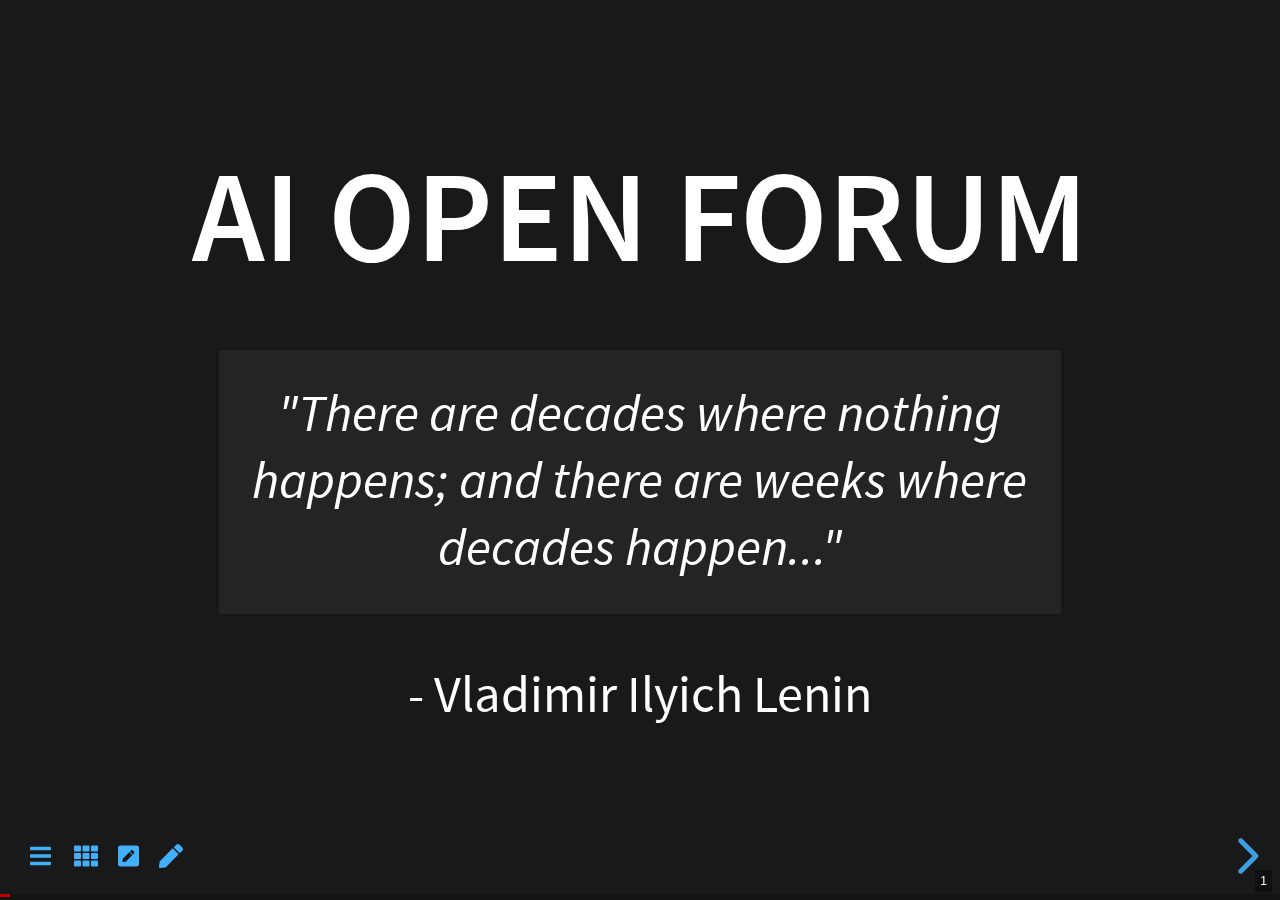
==== ai.html @ 3643ba54 "Added AI forum" ====
<!DOCTYPE html>
<html lang="en">
  <head>
    <meta charset="utf-8" />
    <meta name="viewport" content="width=device-width, initial-scale=1.0, maximum-scale=1.0, user-scalable=no" />

    <title></title>
    <link rel="stylesheet" href="dist/reveal.css" />
    <link rel="stylesheet" href="dist/theme/black.css" id="theme" />
    <link rel="stylesheet" href="plugin/highlight/zenburn.css" />
	<link rel="stylesheet" href="css/layout.css" />
	<link rel="stylesheet" href="plugin/customcontrols/style.css">
	<link rel="stylesheet" href="plugin/chalkboard/style.css">

	<link rel="stylesheet" href="plugin/reveal-pointer/pointer.css" />


    <script defer src="dist/fontawesome/all.min.js"></script>

	<script type="text/javascript">
		var forgetPop = true;
		function onPopState(event) {
			if(forgetPop){
				forgetPop = false;
			} else {
				parent.postMessage(event.target.location.href, "app://obsidian.md");
			}
        }
		window.onpopstate = onPopState;
		window.onmessage = event => {
			if(event.data == "reload"){
				window.document.location.reload();
			}
			forgetPop = true;
		}

		function fitElements(){
			const itemsToFit = document.getElementsByClassName('fitText');
			for (const item in itemsToFit) {
				if (Object.hasOwnProperty.call(itemsToFit, item)) {
					var element = itemsToFit[item];
					fitElement(element,1, 1000);
					element.classList.remove('fitText');
				}
			}
		}

		function fitElement(element, start, end){

			let size = (end + start) / 2;
			element.style.fontSize = `${size}px`;

			if(Math.abs(start - end) < 1){
				while(element.scrollHeight > element.offsetHeight){
					size--;
					element.style.fontSize = `${size}px`;
				}
				return;
			}

			if(element.scrollHeight > element.offsetHeight){
				fitElement(element, start, size);
			} else {
				fitElement(element, size, end);
			}		
		}


		document.onreadystatechange = () => {
			fitElements();
			if (document.readyState === 'complete') {
				if (window.location.href.indexOf("?export") != -1){
					parent.postMessage(event.target.location.href, "app://obsidian.md");
				}
				if (window.location.href.indexOf("print-pdf") != -1){
					let stateCheck = setInterval(() => {
						clearInterval(stateCheck);
						window.print();
					}, 250);
				}
			}
	};


        </script>
  </head>
  <body>
    <div class="reveal">
      <div class="slides"><section  data-markdown><script type="text/template"><!-- .slide: class="drop" -->
<div class="" style="position: absolute; left: 0px; top: 0px; height: 700px; width: 960px; min-height: 700px; display: flex; flex-direction: column; align-items: center; justify-content: center" absolute="true">

# AI OPEN FORUM

> "There are decades where nothing happens; and there are weeks where decades happen..."

\- Vladimir Ilyich Lenin
</div></script></section><section  data-markdown><script type="text/template"><!-- .slide: class="drop" -->
<div class="" style="position: absolute; left: 0px; top: 0px; height: 700px; width: 960px; min-height: 700px; display: flex; flex-direction: column; align-items: center; justify-content: center" absolute="true">

<video data-autoplay controls><source src="uncanny.mp4" type="video/mp4"></video>
</div></script></section><section  data-markdown><script type="text/template"><!-- .slide: class="drop" -->
<div class="" style="position: absolute; left: 0px; top: 0px; height: 700px; width: 960px; min-height: 700px; display: flex; flex-direction: column; align-items: center; justify-content: center" absolute="true">

# Why?

Things are getting weird
</div></script></section><section  data-markdown><script type="text/template"><!-- .slide: class="drop" -->
<div class="" style="position: absolute; left: 0px; top: 0px; height: 700px; width: 960px; min-height: 700px; display: flex; flex-direction: column; align-items: center; justify-content: center" absolute="true">

# Importance

GAI != AGI
<img src="AI FORUM/Pasted image 20230328165221.png" alt="" style="object-fit: scale-down">
</div></script></section><section  data-markdown><script type="text/template"><!-- .slide: class="drop" -->
<div class="" style="position: absolute; left: 0px; top: 0px; height: 700px; width: 960px; min-height: 700px; display: flex; flex-direction: column; align-items: center; justify-content: center" absolute="true">

# Generative AI

* GPT [Generative pretrained transformer]
* BARD
*  LLAMA (META)
* ALPACA (STANFORD)
* [LLAMA / ALPACA](https://github.com/cocktailpeanut/dalai)
* [cocktailpeanut/dalai: The simplest way to run LLaMA on your local machine (github.com)](https://github.com/cocktailpeanut/dalai)
* PALM
</div></script></section><section  data-markdown><script type="text/template"><!-- .slide: class="drop" -->
<div class="" style="position: absolute; left: 0px; top: 0px; height: 700px; width: 960px; min-height: 700px; display: flex; flex-direction: column; align-items: center; justify-content: center" absolute="true">

#  Offline Generative AI
<img src="AI FORUM/Pasted image 20230328165816.png" alt="" style="object-fit: scale-down">
</div></script></section><section  data-markdown><script type="text/template"><!-- .slide: class="drop" -->
<div class="" style="position: absolute; left: 0px; top: 0px; height: 700px; width: 960px; min-height: 700px; display: flex; flex-direction: column; align-items: center; justify-content: center" absolute="true">

# Creating businessess With GPT

[jtmuller5/The-HustleGPT-Challenge: Building Startups with an AI Co-Founder (github.com)](https://github.com/jtmuller5/The-HustleGPT-Challenge)
</div></script></section><section  data-markdown><script type="text/template"><!-- .slide: class="drop" -->
<div class="" style="position: absolute; left: 0px; top: 0px; height: 700px; width: 960px; min-height: 700px; display: flex; flex-direction: column; align-items: center; justify-content: center" absolute="true">

# GPT 3.5

More than 100m users first 2 months
</div></script></section><section  data-markdown><script type="text/template"><!-- .slide: class="drop" -->
<div class="" style="position: absolute; left: 0px; top: 0px; height: 700px; width: 960px; min-height: 700px; display: flex; flex-direction: column; align-items: center; justify-content: center" absolute="true">

# GPT-4...

<img src="AI FORUM/Pasted image 20230328171341.png" alt="" style="object-fit: scale-down">
</div></script></section><section  data-markdown><script type="text/template"><!-- .slide: class="drop" -->
<div class="" style="position: absolute; left: 0px; top: 0px; height: 700px; width: 960px; min-height: 700px; display: flex; flex-direction: column; align-items: center; justify-content: center" absolute="true">

# GPT-4...

<img src="AI FORUM/Pasted image 20230328171452.png" alt="" style="object-fit: scale-down">
</div></script></section><section  data-markdown><script type="text/template"><!-- .slide: class="drop" -->
<div class="" style="position: absolute; left: 0px; top: 0px; height: 700px; width: 960px; min-height: 700px; display: flex; flex-direction: column; align-items: center; justify-content: center" absolute="true">

[gpt-4.pdf (openai.com)](https://cdn.openai.com/papers/gpt-4.pdf)
<img src="AI FORUM/Pasted image 20230328171216.png" alt="" style="object-fit: scale-down">
</div></script></section><section  data-markdown><script type="text/template"><!-- .slide: class="drop" -->
<div class="" style="position: absolute; left: 0px; top: 0px; height: 700px; width: 960px; min-height: 700px; display: flex; flex-direction: column; align-items: center; justify-content: center" absolute="true">

# Chat GPT

## Programming Languages
* Machine level  [1 0 1 0 ] 
*  Low level (ASM, C, C++)
*  High Level  (C#, JAVA, Python)
*  Hyman Level (Prompt engineering)
</div></script></section><section  data-markdown><script type="text/template"><!-- .slide: class="drop" -->
<div class="" style="position: absolute; left: 0px; top: 0px; height: 700px; width: 960px; min-height: 700px; display: flex; flex-direction: column; align-items: center; justify-content: center" absolute="true">

# Please... Thank you

## AI Biasses and political correctness

Biased data (We were not ready)

[Negativity bias - Wikipedia](https://en.wikipedia.org/wiki/Negativity_bias)
</div></script></section><section  data-markdown><script type="text/template"><!-- .slide: class="drop" -->
<div class="" style="position: absolute; left: 0px; top: 0px; height: 700px; width: 960px; min-height: 700px; display: flex; flex-direction: column; align-items: center; justify-content: center" absolute="true">

# Hacking GPT...

[DAN](https://github.com/0xk1h0/ChatGPT_DAN)
[Jailbreak Chat](https://www.jailbreakchat.com/)

* NLP Approaches / Hypnosis approaches
</div></script></section><section  data-markdown><script type="text/template"><!-- .slide: class="drop" -->
<div class="" style="position: absolute; left: 0px; top: 0px; height: 700px; width: 960px; min-height: 700px; display: flex; flex-direction: column; align-items: center; justify-content: center" absolute="true">

# Your life as a service  (LaaS)
* [Charisma as a service](https://twitter.com/bryanhpchiang/status/1639830383616487426?s=20)
* [Voice as a Service](https://www.unite.ai/10-best-ai-voice-generators/)
</div></script></section><section  data-markdown><script type="text/template"><!-- .slide: class="drop" -->
<div class="" style="position: absolute; left: 0px; top: 0px; height: 700px; width: 960px; min-height: 700px; display: flex; flex-direction: column; align-items: center; justify-content: center" absolute="true">

# Text To ...
* Image
* Voice
* Movie / Video
* Health
* App
</div></script></section><section  data-markdown><script type="text/template"><!-- .slide: class="drop" -->
<div class="" style="position: absolute; left: 0px; top: 0px; height: 700px; width: 960px; min-height: 700px; display: flex; flex-direction: column; align-items: center; justify-content: center" absolute="true">

# GPT and writing 

<img src="AI FORUM/Pasted image 20230328172629.png" alt="" style="object-fit: scale-down">

[impromptu-rh.pdf (impromptubook.com)](https://www.impromptubook.com/wp-content/uploads/2023/03/impromptu-rh.pdf)
</div></script></section><section  data-markdown><script type="text/template"><!-- .slide: class="drop" -->
<div class="" style="position: absolute; left: 0px; top: 0px; height: 700px; width: 960px; min-height: 700px; display: flex; flex-direction: column; align-items: center; justify-content: center" absolute="true">

## Problems
* Short term  -> Mid term -> Long term unemployment ->  Multiplied inequality
* [Contrarianism / Luddism  / Pessimism / Negativity Bias](https://lifearchitect.ai/contrarianism/)
* Synthetic data (Over 60% to be generated by AI in 2024 or before....)
<img src="AI FORUM/Pasted image 20230328180305.png" alt="" style="object-fit: scale-down">
</div></script></section><section  data-markdown><script type="text/template"><!-- .slide: class="drop" -->
<div class="" style="position: absolute; left: 0px; top: 0px; height: 700px; width: 960px; min-height: 700px; display: flex; flex-direction: column; align-items: center; justify-content: center" absolute="true">

# Sparks of AGI

[Paper]([2303.12712.pdf (arxiv.org)](https://arxiv.org/pdf/2303.12712.pdf))
<img src="AI FORUM/Pasted image 20230328174107.png" alt="" style="object-fit: scale-down">
</div></script></section><section  data-markdown><script type="text/template"><!-- .slide: class="drop" -->
<div class="" style="position: absolute; left: 0px; top: 0px; height: 700px; width: 960px; min-height: 700px; display: flex; flex-direction: column; align-items: center; justify-content: center" absolute="true">

# Sparks of AGI

<img src="AI FORUM/Pasted image 20230328174236.png" alt="" style="object-fit: scale-down">
</div></script></section><section  data-markdown><script type="text/template"><!-- .slide: class="drop" -->
<div class="" style="position: absolute; left: 0px; top: 0px; height: 700px; width: 960px; min-height: 700px; display: flex; flex-direction: column; align-items: center; justify-content: center" absolute="true">

<img src="AI FORUM/Pasted image 20230329103809.png" alt="" style="object-fit: scale-down">
</div></script></section><section  data-markdown><script type="text/template"><!-- .slide: class="drop" -->
<div class="" style="position: absolute; left: 0px; top: 0px; height: 700px; width: 960px; min-height: 700px; display: flex; flex-direction: column; align-items: center; justify-content: center" absolute="true">

<img src="AI FORUM/Pasted image 20230329103729.png" alt="" style="object-fit: scale-down">
</div></script></section><section  data-markdown><script type="text/template"><!-- .slide: class="drop" -->
<div class="" style="position: absolute; left: 0px; top: 0px; height: 700px; width: 960px; min-height: 700px; display: flex; flex-direction: column; align-items: center; justify-content: center" absolute="true">

<img src="AI FORUM/Pasted image 20230329103752.png" alt="" style="object-fit: scale-down">
</div></script></section><section  data-markdown><script type="text/template"><!-- .slide: class="drop" -->
<div class="" style="position: absolute; left: 0px; top: 0px; height: 700px; width: 960px; min-height: 700px; display: flex; flex-direction: column; align-items: center; justify-content: center" absolute="true">

# Insights

<iframe width="560" height="315" src="https://www.youtube.com/embed/DABQAMfoOJ8" title="YouTube video player" frameborder="0" allow="accelerometer; autoplay; clipboard-write; encrypted-media; gyroscope; picture-in-picture; web-share" allowfullscreen></iframe>
</div></script></section><section  data-markdown><script type="text/template"><!-- .slide: class="drop" -->
<div class="" style="position: absolute; left: 0px; top: 0px; height: 700px; width: 960px; min-height: 700px; display: flex; flex-direction: column; align-items: center; justify-content: center" absolute="true">

# Insights

<iframe width="560" height="315" src="https://www.youtube.com/embed/aQ_8n4Dl9vc" title="YouTube video player" frameborder="0" allow="accelerometer; autoplay; clipboard-write; encrypted-media; gyroscope; picture-in-picture; web-share" allowfullscreen></iframe>
</div></script></section><section  data-markdown><script type="text/template"><!-- .slide: class="drop" -->
<div class="" style="position: absolute; left: 0px; top: 0px; height: 700px; width: 960px; min-height: 700px; display: flex; flex-direction: column; align-items: center; justify-content: center" absolute="true">

# Let's talk :)
<img src="AI FORUM/Pasted image 20230328180037.png" alt="" style="object-fit: scale-down">
</div></script></section><section  data-markdown><script type="text/template"><!-- .slide: class="drop" -->
<div class="" style="position: absolute; left: 0px; top: 0px; height: 700px; width: 960px; min-height: 700px; display: flex; flex-direction: column; align-items: center; justify-content: center" absolute="true">

# Apendix

[Large Language Models: Complete Guide in 2023 (aimultiple.com)](https://research.aimultiple.com/large-language-models/)
[cocktailpeanut/dalai: The simplest way to run LLaMA on your local machine (github.com)](https://github.com/cocktailpeanut/dalai)


[The ChatGPT Prompt Book - LifeArchitect.ai - Rev 4 - Google Slides](https://docs.google.com/presentation/d/17b_ocq-GL5lhV_bYSShzUgxL02mtWDoiw9xEroJ5m3Q/edit#slide=id.g1b87a629f77_0_11)


[Journey to GPT-4 – Dr Alan D. Thompson – Life Architect](https://lifearchitect.ai/gpt-4/)
</div></script></section></div>
    </div>

    <script src="dist/reveal.js"></script>

    <script src="plugin/markdown/markdown.js"></script>
    <script src="plugin/highlight/highlight.js"></script>
    <script src="plugin/zoom/zoom.js"></script>
    <script src="plugin/notes/notes.js"></script>
    <script src="plugin/math/math.js"></script>
	<script src="plugin/mermaid/mermaid.js"></script>
	<script src="plugin/chart/chart.min.js"></script>
	<script src="plugin/chart/plugin.js"></script>
	<script src="plugin/menu/menu.js"></script>
	<script src="plugin/customcontrols/plugin.js"></script>
	<script src="plugin/chalkboard/plugin.js"></script>
	<script src="plugin/reveal-pointer/pointer.js"></script>
	<script src="plugin/elapsed-time-bar/elapsed-time-bar.js"></script>

    <script>
      function extend() {
        var target = {};
        for (var i = 0; i < arguments.length; i++) {
          var source = arguments[i];
          for (var key in source) {
            if (source.hasOwnProperty(key)) {
              target[key] = source[key];
            }
          }
        }
        return target;
      }

	  function isLight(color) {
		let hex = color.replace('#', '');

		// convert #fff => #ffffff
		if(hex.length == 3){
			hex = `${hex[0]}${hex[0]}${hex[1]}${hex[1]}${hex[2]}${hex[2]}`;
		}

		const c_r = parseInt(hex.substr(0, 2), 16);
		const c_g = parseInt(hex.substr(2, 2), 16);
		const c_b = parseInt(hex.substr(4, 2), 16);
		const brightness = ((c_r * 299) + (c_g * 587) + (c_b * 114)) / 1000;
		return brightness > 155;
	}

	var bgColor = getComputedStyle(document.documentElement).getPropertyValue('--r-background-color').trim();
	var isLight = isLight(bgColor);

	if(isLight){
		document.body.classList.add('has-light-background');
	} else {
		document.body.classList.add('has-dark-background');
	}

      // default options to init reveal.js
      var defaultOptions = {
        controls: true,
        progress: true,
        history: true,
        center: true,
        transition: 'default', // none/fade/slide/convex/concave/zoom
        plugins: [
          RevealMarkdown,
          RevealHighlight,
          RevealZoom,
          RevealNotes,
          RevealMath.MathJax3,
		  RevealMermaid,
		  RevealChart,
		  RevealCustomControls,
		  RevealMenu,
	      RevealPointer,
		  RevealChalkboard, 
		  ElapsedTimeBar
        ],


    	allottedTime: 120 * 1000,

		mathjax3: {
			mathjax: 'plugin/math/mathjax/tex-mml-chtml.js',
		},
		markdown: {
		  gfm: true,
		  mangle: true,
		  pedantic: false,
		  smartLists: false,
		  smartypants: false,
		},

		mermaid: {
			theme: isLight ? 'default' : 'dark',
		},

		customcontrols: {
			controls: [
				{id: 'toggle-overview',
				title: 'Toggle overview (O)',
				icon: '<i class="fa fa-th"></i>',
				action: 'Reveal.toggleOverview();'
				},
				{ icon: '<i class="fa fa-pen-square"></i>',
				title: 'Toggle chalkboard (B)',
				action: 'RevealChalkboard.toggleChalkboard();'
				},
				{ icon: '<i class="fa fa-pen"></i>',
				title: 'Toggle notes canvas (C)',
				action: 'RevealChalkboard.toggleNotesCanvas();'
				},
			]
		},
		menu: {
			loadIcons: false
		}
      };

      // options from URL query string
      var queryOptions = Reveal().getQueryHash() || {};

      var options = extend(defaultOptions, {"width":960,"height":700,"margin":0.04,"controls":true,"progress":true,"slideNumber":true,"transition":"slide","transitionSpeed":"default"}, queryOptions);
    </script>

    <script>
      Reveal.initialize(options);
    </script>
  </body>

  <!-- created with Advanced Slides -->
</html>
---- dist/reveal.css ----
/*!
* reveal.js 4.3.1
* https://revealjs.com
* MIT licensed
*
* Copyright (C) 2011-2022 Hakim El Hattab, https://hakim.se
*/
.reveal .r-stretch,.reveal .stretch{max-width:none;max-height:none}.reveal pre.r-stretch code,.reveal pre.stretch code{height:100%;max-height:100%;box-sizing:border-box}.reveal .r-fit-text{display:inline-block;white-space:nowrap}.reveal .r-stack{display:grid}.reveal .r-stack>*{grid-area:1/1;margin:auto}.reveal .r-hstack,.reveal .r-vstack{display:flex}.reveal .r-hstack img,.reveal .r-hstack video,.reveal .r-vstack img,.reveal .r-vstack video{min-width:0;min-height:0;-o-object-fit:contain;object-fit:contain}.reveal .r-vstack{flex-direction:column;align-items:center;justify-content:center}.reveal .r-hstack{flex-direction:row;align-items:center;justify-content:center}.reveal .items-stretch{align-items:stretch}.reveal .items-start{align-items:flex-start}.reveal .items-center{align-items:center}.reveal .items-end{align-items:flex-end}.reveal .justify-between{justify-content:space-between}.reveal .justify-around{justify-content:space-around}.reveal .justify-start{justify-content:flex-start}.reveal .justify-center{justify-content:center}.reveal .justify-end{justify-content:flex-end}html.reveal-full-page{width:100%;height:100%;height:100vh;height:calc(var(--vh,1vh) * 100);overflow:hidden}.reveal-viewport{height:100%;overflow:hidden;position:relative;line-height:1;margin:0;background-color:#fff;color:#000}.reveal-viewport:-webkit-full-screen{top:0!important;left:0!important;width:100%!important;height:100%!important;transform:none!important}.reveal-viewport:-ms-fullscreen{top:0!important;left:0!important;width:100%!important;height:100%!important;transform:none!important}.reveal-viewport:fullscreen{top:0!important;left:0!important;width:100%!important;height:100%!important;transform:none!important}.reveal .slides section .fragment{opacity:0;visibility:hidden;transition:all .2s ease;will-change:opacity}.reveal .slides section .fragment.visible{opacity:1;visibility:inherit}.reveal .slides section .fragment.disabled{transition:none}.reveal .slides section .fragment.grow{opacity:1;visibility:inherit}.reveal .slides section .fragment.grow.visible{transform:scale(1.3)}.reveal .slides section .fragment.shrink{opacity:1;visibility:inherit}.reveal .slides section .fragment.shrink.visible{transform:scale(.7)}.reveal .slides section .fragment.zoom-in{transform:scale(.1)}.reveal .slides section .fragment.zoom-in.visible{transform:none}.reveal .slides section .fragment.fade-out{opacity:1;visibility:inherit}.reveal .slides section .fragment.fade-out.visible{opacity:0;visibility:hidden}.reveal .slides section .fragment.semi-fade-out{opacity:1;visibility:inherit}.reveal .slides section .fragment.semi-fade-out.visible{opacity:.5;visibility:inherit}.reveal .slides section .fragment.strike{opacity:1;visibility:inherit}.reveal .slides section .fragment.strike.visible{text-decoration:line-through}.reveal .slides section .fragment.fade-up{transform:translate(0,40px)}.reveal .slides section .fragment.fade-up.visible{transform:translate(0,0)}.reveal .slides section .fragment.fade-down{transform:translate(0,-40px)}.reveal .slides section .fragment.fade-down.visible{transform:translate(0,0)}.reveal .slides section .fragment.fade-right{transform:translate(-40px,0)}.reveal .slides section .fragment.fade-right.visible{transform:translate(0,0)}.reveal .slides section .fragment.fade-left{transform:translate(40px,0)}.reveal .slides section .fragment.fade-left.visible{transform:translate(0,0)}.reveal .slides section .fragment.current-visible,.reveal .slides section .fragment.fade-in-then-out{opacity:0;visibility:hidden}.reveal .slides section .fragment.current-visible.current-fragment,.reveal .slides section .fragment.fade-in-then-out.current-fragment{opacity:1;visibility:inherit}.reveal .slides section .fragment.fade-in-then-semi-out{opacity:0;visibility:hidden}.reveal .slides section .fragment.fade-in-then-semi-out.visible{opacity:.5;visibility:inherit}.reveal .slides section .fragment.fade-in-then-semi-out.current-fragment{opacity:1;visibility:inherit}.reveal .slides section .fragment.highlight-blue,.reveal .slides section .fragment.highlight-current-blue,.reveal .slides section .fragment.highlight-current-green,.reveal .slides section .fragment.highlight-current-red,.reveal .slides section .fragment.highlight-green,.reveal .slides section .fragment.highlight-red{opacity:1;visibility:inherit}.reveal .slides section .fragment.highlight-red.visible{color:#ff2c2d}.reveal .slides section .fragment.highlight-green.visible{color:#17ff2e}.reveal .slides section .fragment.highlight-blue.visible{color:#1b91ff}.reveal .slides section .fragment.highlight-current-red.current-fragment{color:#ff2c2d}.reveal .slides section .fragment.highlight-current-green.current-fragment{color:#17ff2e}.reveal .slides section .fragment.highlight-current-blue.current-fragment{color:#1b91ff}.reveal:after{content:"";font-style:italic}.reveal iframe{z-index:1}.reveal a{position:relative}@keyframes bounce-right{0%,10%,25%,40%,50%{transform:translateX(0)}20%{transform:translateX(10px)}30%{transform:translateX(-5px)}}@keyframes bounce-left{0%,10%,25%,40%,50%{transform:translateX(0)}20%{transform:translateX(-10px)}30%{transform:translateX(5px)}}@keyframes bounce-down{0%,10%,25%,40%,50%{transform:translateY(0)}20%{transform:translateY(10px)}30%{transform:translateY(-5px)}}.reveal .controls{display:none;position:absolute;top:auto;bottom:12px;right:12px;left:auto;z-index:11;color:#000;pointer-events:none;font-size:10px}.reveal .controls button{position:absolute;padding:0;background-color:transparent;border:0;outline:0;cursor:pointer;color:currentColor;transform:scale(.9999);transition:color .2s ease,opacity .2s ease,transform .2s ease;z-index:2;pointer-events:auto;font-size:inherit;visibility:hidden;opacity:0;-webkit-appearance:none;-webkit-tap-highlight-color:transparent}.reveal .controls .controls-arrow:after,.reveal .controls .controls-arrow:before{content:"";position:absolute;top:0;left:0;width:2.6em;height:.5em;border-radius:.25em;background-color:currentColor;transition:all .15s ease,background-color .8s ease;transform-origin:.2em 50%;will-change:transform}.reveal .controls .controls-arrow{position:relative;width:3.6em;height:3.6em}.reveal .controls .controls-arrow:before{transform:translateX(.5em) translateY(1.55em) rotate(45deg)}.reveal .controls .controls-arrow:after{transform:translateX(.5em) translateY(1.55em) rotate(-45deg)}.reveal .controls .controls-arrow:hover:before{transform:translateX(.5em) translateY(1.55em) rotate(40deg)}.reveal .controls .controls-arrow:hover:after{transform:translateX(.5em) translateY(1.55em) rotate(-40deg)}.reveal .controls .controls-arrow:active:before{transform:translateX(.5em) translateY(1.55em) rotate(36deg)}.reveal .controls .controls-arrow:active:after{transform:translateX(.5em) translateY(1.55em) rotate(-36deg)}.reveal .controls .navigate-left{right:6.4em;bottom:3.2em;transform:translateX(-10px)}.reveal .controls .navigate-left.highlight{animation:bounce-left 2s 50 both ease-out}.reveal .controls .navigate-right{right:0;bottom:3.2em;transform:translateX(10px)}.reveal .controls .navigate-right .controls-arrow{transform:rotate(180deg)}.reveal .controls .navigate-right.highlight{animation:bounce-right 2s 50 both ease-out}.reveal .controls .navigate-up{right:3.2em;bottom:6.4em;transform:translateY(-10px)}.reveal .controls .navigate-up .controls-arrow{transform:rotate(90deg)}.reveal .controls .navigate-down{right:3.2em;bottom:-1.4em;padding-bottom:1.4em;transform:translateY(10px)}.reveal .controls .navigate-down .controls-arrow{transform:rotate(-90deg)}.reveal .controls .navigate-down.highlight{animation:bounce-down 2s 50 both ease-out}.reveal .controls[data-controls-back-arrows=faded] .navigate-up.enabled{opacity:.3}.reveal .controls[data-controls-back-arrows=faded] .navigate-up.enabled:hover{opacity:1}.reveal .controls[data-controls-back-arrows=hidden] .navigate-up.enabled{opacity:0;visibility:hidden}.reveal .controls .enabled{visibility:visible;opacity:.9;cursor:pointer;transform:none}.reveal .controls .enabled.fragmented{opacity:.5}.reveal .controls .enabled.fragmented:hover,.reveal .controls .enabled:hover{opacity:1}.reveal:not(.rtl) .controls[data-controls-back-arrows=faded] .navigate-left.enabled{opacity:.3}.reveal:not(.rtl) .controls[data-controls-back-arrows=faded] .navigate-left.enabled:hover{opacity:1}.reveal:not(.rtl) .controls[data-controls-back-arrows=hidden] .navigate-left.enabled{opacity:0;visibility:hidden}.reveal.rtl .controls[data-controls-back-arrows=faded] .navigate-right.enabled{opacity:.3}.reveal.rtl .controls[data-controls-back-arrows=faded] .navigate-right.enabled:hover{opacity:1}.reveal.rtl .controls[data-controls-back-arrows=hidden] .navigate-right.enabled{opacity:0;visibility:hidden}.reveal[data-navigation-mode=linear].has-horizontal-slides .navigate-down,.reveal[data-navigation-mode=linear].has-horizontal-slides .navigate-up{display:none}.reveal:not(.has-vertical-slides) .controls .navigate-left,.reveal[data-navigation-mode=linear].has-horizontal-slides .navigate-left{bottom:1.4em;right:5.5em}.reveal:not(.has-vertical-slides) .controls .navigate-right,.reveal[data-navigation-mode=linear].has-horizontal-slides .navigate-right{bottom:1.4em;right:.5em}.reveal:not(.has-horizontal-slides) .controls .navigate-up{right:1.4em;bottom:5em}.reveal:not(.has-horizontal-slides) .controls .navigate-down{right:1.4em;bottom:.5em}.reveal.has-dark-background .controls{color:#fff}.reveal.has-light-background .controls{color:#000}.reveal.no-hover .controls .controls-arrow:active:before,.reveal.no-hover .controls .controls-arrow:hover:before{transform:translateX(.5em) translateY(1.55em) rotate(45deg)}.reveal.no-hover .controls .controls-arrow:active:after,.reveal.no-hover .controls .controls-arrow:hover:after{transform:translateX(.5em) translateY(1.55em) rotate(-45deg)}@media screen and (min-width:500px){.reveal .controls[data-controls-layout=edges]{top:0;right:0;bottom:0;left:0}.reveal .controls[data-controls-layout=edges] .navigate-down,.reveal .controls[data-controls-layout=edges] .navigate-left,.reveal .controls[data-controls-layout=edges] .navigate-right,.reveal .controls[data-controls-layout=edges] .navigate-up{bottom:auto;right:auto}.reveal .controls[data-controls-layout=edges] .navigate-left{top:50%;left:.8em;margin-top:-1.8em}.reveal .controls[data-controls-layout=edges] .navigate-right{top:50%;right:.8em;margin-top:-1.8em}.reveal .controls[data-controls-layout=edges] .navigate-up{top:.8em;left:50%;margin-left:-1.8em}.reveal .controls[data-controls-layout=edges] .navigate-down{bottom:-.3em;left:50%;margin-left:-1.8em}}.reveal .progress{position:absolute;display:none;height:3px;width:100%;bottom:0;left:0;z-index:10;background-color:rgba(0,0,0,.2);color:#fff}.reveal .progress:after{content:"";display:block;position:absolute;height:10px;width:100%;top:-10px}.reveal .progress span{display:block;height:100%;width:100%;background-color:currentColor;transition:transform .8s cubic-bezier(.26,.86,.44,.985);transform-origin:0 0;transform:scaleX(0)}.reveal .slide-number{position:absolute;display:block;right:8px;bottom:8px;z-index:31;font-family:Helvetica,sans-serif;font-size:12px;line-height:1;color:#fff;background-color:rgba(0,0,0,.4);padding:5px}.reveal .slide-number a{color:currentColor}.reveal .slide-number-delimiter{margin:0 3px}.reveal{position:relative;width:100%;height:100%;overflow:hidden;touch-action:pinch-zoom}.reveal.embedded{touch-action:pan-y}.reveal .slides{position:absolute;width:100%;height:100%;top:0;right:0;bottom:0;left:0;margin:auto;pointer-events:none;overflow:visible;z-index:1;text-align:center;perspective:600px;perspective-origin:50% 40%}.reveal .slides>section{perspective:600px}.reveal .slides>section,.reveal .slides>section>section{display:none;position:absolute;width:100%;pointer-events:auto;z-index:10;transform-style:flat;transition:transform-origin .8s cubic-bezier(.26,.86,.44,.985),transform .8s cubic-bezier(.26,.86,.44,.985),visibility .8s cubic-bezier(.26,.86,.44,.985),opacity .8s cubic-bezier(.26,.86,.44,.985)}.reveal[data-transition-speed=fast] .slides section{transition-duration:.4s}.reveal[data-transition-speed=slow] .slides section{transition-duration:1.2s}.reveal .slides section[data-transition-speed=fast]{transition-duration:.4s}.reveal .slides section[data-transition-speed=slow]{transition-duration:1.2s}.reveal .slides>section.stack{padding-top:0;padding-bottom:0;pointer-events:none;height:100%}.reveal .slides>section.present,.reveal .slides>section>section.present{display:block;z-index:11;opacity:1}.reveal .slides>section:empty,.reveal .slides>section>section:empty,.reveal .slides>section>section[data-background-interactive],.reveal .slides>section[data-background-interactive]{pointer-events:none}.reveal.center,.reveal.center .slides,.reveal.center .slides section{min-height:0!important}.reveal .slides>section:not(.present),.reveal .slides>section>section:not(.present){pointer-events:none}.reveal.overview .slides>section,.reveal.overview .slides>section>section{pointer-events:auto}.reveal .slides>section.future,.reveal .slides>section.past,.reveal .slides>section>section.future,.reveal .slides>section>section.past{opacity:0}.reveal .slides>section[data-transition=slide].past,.reveal .slides>section[data-transition~=slide-out].past,.reveal.slide .slides>section:not([data-transition]).past{transform:translate(-150%,0)}.reveal .slides>section[data-transition=slide].future,.reveal .slides>section[data-transition~=slide-in].future,.reveal.slide .slides>section:not([data-transition]).future{transform:translate(150%,0)}.reveal .slides>section>section[data-transition=slide].past,.reveal .slides>section>section[data-transition~=slide-out].past,.reveal.slide .slides>section>section:not([data-transition]).past{transform:translate(0,-150%)}.reveal .slides>section>section[data-transition=slide].future,.reveal .slides>section>section[data-transition~=slide-in].future,.reveal.slide .slides>section>section:not([data-transition]).future{transform:translate(0,150%)}.reveal .slides>section[data-transition=linear].past,.reveal .slides>section[data-transition~=linear-out].past,.reveal.linear .slides>section:not([data-transition]).past{transform:translate(-150%,0)}.reveal .slides>section[data-transition=linear].future,.reveal .slides>section[data-transition~=linear-in].future,.reveal.linear .slides>section:not([data-transition]).future{transform:translate(150%,0)}.reveal .slides>section>section[data-transition=linear].past,.reveal .slides>section>section[data-transition~=linear-out].past,.reveal.linear .slides>section>section:not([data-transition]).past{transform:translate(0,-150%)}.reveal .slides>section>section[data-transition=linear].future,.reveal .slides>section>section[data-transition~=linear-in].future,.reveal.linear .slides>section>section:not([data-transition]).future{transform:translate(0,150%)}.reveal .slides section[data-transition=default].stack,.reveal.default .slides section.stack{transform-style:preserve-3d}.reveal .slides>section[data-transition=default].past,.reveal .slides>section[data-transition~=default-out].past,.reveal.default .slides>section:not([data-transition]).past{transform:translate3d(-100%,0,0) rotateY(-90deg) translate3d(-100%,0,0)}.reveal .slides>section[data-transition=default].future,.reveal .slides>section[data-transition~=default-in].future,.reveal.default .slides>section:not([data-transition]).future{transform:translate3d(100%,0,0) rotateY(90deg) translate3d(100%,0,0)}.reveal .slides>section>section[data-transition=default].past,.reveal .slides>section>section[data-transition~=default-out].past,.reveal.default .slides>section>section:not([data-transition]).past{transform:translate3d(0,-300px,0) rotateX(70deg) translate3d(0,-300px,0)}.reveal .slides>section>section[data-transition=default].future,.reveal .slides>section>section[data-transition~=default-in].future,.reveal.default .slides>section>section:not([data-transition]).future{transform:translate3d(0,300px,0) rotateX(-70deg) translate3d(0,300px,0)}.reveal .slides section[data-transition=convex].stack,.reveal.convex .slides section.stack{transform-style:preserve-3d}.reveal .slides>section[data-transition=convex].past,.reveal .slides>section[data-transition~=convex-out].past,.reveal.convex .slides>section:not([data-transition]).past{transform:translate3d(-100%,0,0) rotateY(-90deg) translate3d(-100%,0,0)}.reveal .slides>section[data-transition=convex].future,.reveal .slides>section[data-transition~=convex-in].future,.reveal.convex .slides>section:not([data-transition]).future{transform:translate3d(100%,0,0) rotateY(90deg) translate3d(100%,0,0)}.reveal .slides>section>section[data-transition=convex].past,.reveal .slides>section>section[data-transition~=convex-out].past,.reveal.convex .slides>section>section:not([data-transition]).past{transform:translate3d(0,-300px,0) rotateX(70deg) translate3d(0,-300px,0)}.reveal .slides>section>section[data-transition=convex].future,.reveal .slides>section>section[data-transition~=convex-in].future,.reveal.convex .slides>section>section:not([data-transition]).future{transform:translate3d(0,300px,0) rotateX(-70deg) translate3d(0,300px,0)}.reveal .slides section[data-transition=concave].stack,.reveal.concave .slides section.stack{transform-style:preserve-3d}.reveal .slides>section[data-transition=concave].past,.reveal .slides>section[data-transition~=concave-out].past,.reveal.concave .slides>section:not([data-transition]).past{transform:translate3d(-100%,0,0) rotateY(90deg) translate3d(-100%,0,0)}.reveal .slides>section[data-transition=concave].future,.reveal .slides>section[data-transition~=concave-in].future,.reveal.concave .slides>section:not([data-transition]).future{transform:translate3d(100%,0,0) rotateY(-90deg) translate3d(100%,0,0)}.reveal .slides>section>section[data-transition=concave].past,.reveal .slides>section>section[data-transition~=concave-out].past,.reveal.concave .slides>section>section:not([data-transition]).past{transform:translate3d(0,-80%,0) rotateX(-70deg) translate3d(0,-80%,0)}.reveal .slides>section>section[data-transition=concave].future,.reveal .slides>section>section[data-transition~=concave-in].future,.reveal.concave .slides>section>section:not([data-transition]).future{transform:translate3d(0,80%,0) rotateX(70deg) translate3d(0,80%,0)}.reveal .slides section[data-transition=zoom],.reveal.zoom .slides section:not([data-transition]){transition-timing-function:ease}.reveal .slides>section[data-transition=zoom].past,.reveal .slides>section[data-transition~=zoom-out].past,.reveal.zoom .slides>section:not([data-transition]).past{visibility:hidden;transform:scale(16)}.reveal .slides>section[data-transition=zoom].future,.reveal .slides>section[data-transition~=zoom-in].future,.reveal.zoom .slides>section:not([data-transition]).future{visibility:hidden;transform:scale(.2)}.reveal .slides>section>section[data-transition=zoom].past,.reveal .slides>section>section[data-transition~=zoom-out].past,.reveal.zoom .slides>section>section:not([data-transition]).past{transform:scale(16)}.reveal .slides>section>section[data-transition=zoom].future,.reveal .slides>section>section[data-transition~=zoom-in].future,.reveal.zoom .slides>section>section:not([data-transition]).future{transform:scale(.2)}.reveal.cube .slides{perspective:1300px}.reveal.cube .slides section{padding:30px;min-height:700px;-webkit-backface-visibility:hidden;backface-visibility:hidden;box-sizing:border-box;transform-style:preserve-3d}.reveal.center.cube .slides section{min-height:0}.reveal.cube .slides section:not(.stack):before{content:"";position:absolute;display:block;width:100%;height:100%;left:0;top:0;background:rgba(0,0,0,.1);border-radius:4px;transform:translateZ(-20px)}.reveal.cube .slides section:not(.stack):after{content:"";position:absolute;display:block;width:90%;height:30px;left:5%;bottom:0;background:0 0;z-index:1;border-radius:4px;box-shadow:0 95px 25px rgba(0,0,0,.2);transform:translateZ(-90px) rotateX(65deg)}.reveal.cube .slides>section.stack{padding:0;background:0 0}.reveal.cube .slides>section.past{transform-origin:100% 0;transform:translate3d(-100%,0,0) rotateY(-90deg)}.reveal.cube .slides>section.future{transform-origin:0 0;transform:translate3d(100%,0,0) rotateY(90deg)}.reveal.cube .slides>section>section.past{transform-origin:0 100%;transform:translate3d(0,-100%,0) rotateX(90deg)}.reveal.cube .slides>section>section.future{transform-origin:0 0;transform:translate3d(0,100%,0) rotateX(-90deg)}.reveal.page .slides{perspective-origin:0 50%;perspective:3000px}.reveal.page .slides section{padding:30px;min-height:700px;box-sizing:border-box;transform-style:preserve-3d}.reveal.page .slides section.past{z-index:12}.reveal.page .slides section:not(.stack):before{content:"";position:absolute;display:block;width:100%;height:100%;left:0;top:0;background:rgba(0,0,0,.1);transform:translateZ(-20px)}.reveal.page .slides section:not(.stack):after{content:"";position:absolute;display:block;width:90%;height:30px;left:5%;bottom:0;background:0 0;z-index:1;border-radius:4px;box-shadow:0 95px 25px rgba(0,0,0,.2);-webkit-transform:translateZ(-90px) rotateX(65deg)}.reveal.page .slides>section.stack{padding:0;background:0 0}.reveal.page .slides>section.past{transform-origin:0 0;transform:translate3d(-40%,0,0) rotateY(-80deg)}.reveal.page .slides>section.future{transform-origin:100% 0;transform:translate3d(0,0,0)}.reveal.page .slides>section>section.past{transform-origin:0 0;transform:translate3d(0,-40%,0) rotateX(80deg)}.reveal.page .slides>section>section.future{transform-origin:0 100%;transform:translate3d(0,0,0)}.reveal .slides section[data-transition=fade],.reveal.fade .slides section:not([data-transition]),.reveal.fade .slides>section>section:not([data-transition]){transform:none;transition:opacity .5s}.reveal.fade.overview .slides section,.reveal.fade.overview .slides>section>section{transition:none}.reveal .slides section[data-transition=none],.reveal.none .slides section:not([data-transition]){transform:none;transition:none}.reveal .pause-overlay{position:absolute;top:0;left:0;width:100%;height:100%;background:#000;visibility:hidden;opacity:0;z-index:100;transition:all 1s ease}.reveal .pause-overlay .resume-button{position:absolute;bottom:20px;right:20px;color:#ccc;border-radius:2px;padding:6px 14px;border:2px solid #ccc;font-size:16px;background:0 0;cursor:pointer}.reveal .pause-overlay .resume-button:hover{color:#fff;border-color:#fff}.reveal.paused .pause-overlay{visibility:visible;opacity:1}.reveal .no-transition,.reveal .no-transition *,.reveal .slides.disable-slide-transitions section{transition:none!important}.reveal .slides.disable-slide-transitions section{transform:none!important}.reveal .backgrounds{position:absolute;width:100%;height:100%;top:0;left:0;perspective:600px}.reveal .slide-background{display:none;position:absolute;width:100%;height:100%;opacity:0;visibility:hidden;overflow:hidden;background-color:rgba(0,0,0,0);transition:all .8s cubic-bezier(.26,.86,.44,.985)}.reveal .slide-background-content{position:absolute;width:100%;height:100%;background-position:50% 50%;background-repeat:no-repeat;background-size:cover}.reveal .slide-background.stack{display:block}.reveal .slide-background.present{opacity:1;visibility:visible;z-index:2}.print-pdf .reveal .slide-background{opacity:1!important;visibility:visible!important}.reveal .slide-background video{position:absolute;width:100%;height:100%;max-width:none;max-height:none;top:0;left:0;-o-object-fit:cover;object-fit:cover}.reveal .slide-background[data-background-size=contain] video{-o-object-fit:contain;object-fit:contain}.reveal>.backgrounds .slide-background[data-background-transition=none],.reveal[data-background-transition=none]>.backgrounds .slide-background:not([data-background-transition]){transition:none}.reveal>.backgrounds .slide-background[data-background-transition=slide],.reveal[data-background-transition=slide]>.backgrounds .slide-background:not([data-background-transition]){opacity:1}.reveal>.backgrounds .slide-background.past[data-background-transition=slide],.reveal[data-background-transition=slide]>.backgrounds .slide-background.past:not([data-background-transition]){transform:translate(-100%,0)}.reveal>.backgrounds .slide-background.future[data-background-transition=slide],.reveal[data-background-transition=slide]>.backgrounds .slide-background.future:not([data-background-transition]){transform:translate(100%,0)}.reveal>.backgrounds .slide-background>.slide-background.past[data-background-transition=slide],.reveal[data-background-transition=slide]>.backgrounds .slide-background>.slide-background.past:not([data-background-transition]){transform:translate(0,-100%)}.reveal>.backgrounds .slide-background>.slide-background.future[data-background-transition=slide],.reveal[data-background-transition=slide]>.backgrounds .slide-background>.slide-background.future:not([data-background-transition]){transform:translate(0,100%)}.reveal>.backgrounds .slide-background.past[data-background-transition=convex],.reveal[data-background-transition=convex]>.backgrounds .slide-background.past:not([data-background-transition]){opacity:0;transform:translate3d(-100%,0,0) rotateY(-90deg) translate3d(-100%,0,0)}.reveal>.backgrounds .slide-background.future[data-background-transition=convex],.reveal[data-background-transition=convex]>.backgrounds .slide-background.future:not([data-background-transition]){opacity:0;transform:translate3d(100%,0,0) rotateY(90deg) translate3d(100%,0,0)}.reveal>.backgrounds .slide-background>.slide-background.past[data-background-transition=convex],.reveal[data-background-transition=convex]>.backgrounds .slide-background>.slide-background.past:not([data-background-transition]){opacity:0;transform:translate3d(0,-100%,0) rotateX(90deg) translate3d(0,-100%,0)}.reveal>.backgrounds .slide-background>.slide-background.future[data-background-transition=convex],.reveal[data-background-transition=convex]>.backgrounds .slide-background>.slide-background.future:not([data-background-transition]){opacity:0;transform:translate3d(0,100%,0) rotateX(-90deg) translate3d(0,100%,0)}.reveal>.backgrounds .slide-background.past[data-background-transition=concave],.reveal[data-background-transition=concave]>.backgrounds .slide-background.past:not([data-background-transition]){opacity:0;transform:translate3d(-100%,0,0) rotateY(90deg) translate3d(-100%,0,0)}.reveal>.backgrounds .slide-background.future[data-background-transition=concave],.reveal[data-background-transition=concave]>.backgrounds .slide-background.future:not([data-background-transition]){opacity:0;transform:translate3d(100%,0,0) rotateY(-90deg) translate3d(100%,0,0)}.reveal>.backgrounds .slide-background>.slide-background.past[data-background-transition=concave],.reveal[data-background-transition=concave]>.backgrounds .slide-background>.slide-background.past:not([data-background-transition]){opacity:0;transform:translate3d(0,-100%,0) rotateX(-90deg) translate3d(0,-100%,0)}.reveal>.backgrounds .slide-background>.slide-background.future[data-background-transition=concave],.reveal[data-background-transition=concave]>.backgrounds .slide-background>.slide-background.future:not([data-background-transition]){opacity:0;transform:translate3d(0,100%,0) rotateX(90deg) translate3d(0,100%,0)}.reveal>.backgrounds .slide-background[data-background-transition=zoom],.reveal[data-background-transition=zoom]>.backgrounds .slide-background:not([data-background-transition]){transition-timing-function:ease}.reveal>.backgrounds .slide-background.past[data-background-transition=zoom],.reveal[data-background-transition=zoom]>.backgrounds .slide-background.past:not([data-background-transition]){opacity:0;visibility:hidden;transform:scale(16)}.reveal>.backgrounds .slide-background.future[data-background-transition=zoom],.reveal[data-background-transition=zoom]>.backgrounds .slide-background.future:not([data-background-transition]){opacity:0;visibility:hidden;transform:scale(.2)}.reveal>.backgrounds .slide-background>.slide-background.past[data-background-transition=zoom],.reveal[data-background-transition=zoom]>.backgrounds .slide-background>.slide-background.past:not([data-background-transition]){opacity:0;visibility:hidden;transform:scale(16)}.reveal>.backgrounds .slide-background>.slide-background.future[data-background-transition=zoom],.reveal[data-background-transition=zoom]>.backgrounds .slide-background>.slide-background.future:not([data-background-transition]){opacity:0;visibility:hidden;transform:scale(.2)}.reveal[data-transition-speed=fast]>.backgrounds .slide-background{transition-duration:.4s}.reveal[data-transition-speed=slow]>.backgrounds .slide-background{transition-duration:1.2s}.reveal [data-auto-animate-target^=unmatched]{will-change:opacity}.reveal section[data-auto-animate]:not(.stack):not([data-auto-animate=running]) [data-auto-animate-target^=unmatched]{opacity:0}.reveal.overview{perspective-origin:50% 50%;perspective:700px}.reveal.overview .slides{-moz-transform-style:preserve-3d}.reveal.overview .slides section{height:100%;top:0!important;opacity:1!important;overflow:hidden;visibility:visible!important;cursor:pointer;box-sizing:border-box}.reveal.overview .slides section.present,.reveal.overview .slides section:hover{outline:10px solid rgba(150,150,150,.4);outline-offset:10px}.reveal.overview .slides section .fragment{opacity:1;transition:none}.reveal.overview .slides section:after,.reveal.overview .slides section:before{display:none!important}.reveal.overview .slides>section.stack{padding:0;top:0!important;background:0 0;outline:0;overflow:visible}.reveal.overview .backgrounds{perspective:inherit;-moz-transform-style:preserve-3d}.reveal.overview .backgrounds .slide-background{opacity:1;visibility:visible;outline:10px solid rgba(150,150,150,.1);outline-offset:10px}.reveal.overview .backgrounds .slide-background.stack{overflow:visible}.reveal.overview .slides section,.reveal.overview-deactivating .slides section{transition:none}.reveal.overview .backgrounds .slide-background,.reveal.overview-deactivating .backgrounds .slide-background{transition:none}.reveal.rtl .slides,.reveal.rtl .slides h1,.reveal.rtl .slides h2,.reveal.rtl .slides h3,.reveal.rtl .slides h4,.reveal.rtl .slides h5,.reveal.rtl .slides h6{direction:rtl;font-family:sans-serif}.reveal.rtl code,.reveal.rtl pre{direction:ltr}.reveal.rtl ol,.reveal.rtl ul{text-align:right}.reveal.rtl .progress span{transform-origin:100% 0}.reveal.has-parallax-background .backgrounds{transition:all .8s ease}.reveal.has-parallax-background[data-transition-speed=fast] .backgrounds{transition-duration:.4s}.reveal.has-parallax-background[data-transition-speed=slow] .backgrounds{transition-duration:1.2s}.reveal>.overlay{position:absolute;top:0;left:0;width:100%;height:100%;z-index:1000;background:rgba(0,0,0,.9);transition:all .3s ease}.reveal>.overlay .spinner{position:absolute;display:block;top:50%;left:50%;width:32px;height:32px;margin:-16px 0 0 -16px;z-index:10;background-image:url([data-uri]%2F%2F%2F6%2Bvr8nJybW1tcDAwOjo6Nvb26ioqKOjo7Ozs%2FLy8vz8%2FAAAAAAAAAAAACH%2FC05FVFNDQVBFMi4wAwEAAAAh%2FhpDcmVhdGVkIHdpdGggYWpheGxvYWQuaW5mbwAh%[base64]%2FV%2FnmOM82XiHRLYKhKP1oZmADdEAAAh%2BQQJCgAAACwAAAAAIAAgAAAE6hDISWlZpOrNp1lGNRSdRpDUolIGw5RUYhhHukqFu8DsrEyqnWThGvAmhVlteBvojpTDDBUEIFwMFBRAmBkSgOrBFZogCASwBDEY%2FCZSg7GSE0gSCjQBMVG023xWBhklAnoEdhQEfyNqMIcKjhRsjEdnezB%2BA4k8gTwJhFuiW4dokXiloUepBAp5qaKpp6%2BHo7aWW54wl7obvEe0kRuoplCGepwSx2jJvqHEmGt6whJpGpfJCHmOoNHKaHx61WiSR92E4lbFoq%2BB6QDtuetcaBPnW6%2BO7wDHpIiK9SaVK5GgV543tzjgGcghAgAh%[base64]%2B%2BG%2Bw48edZPK%2BM6hLJpQg484enXIdQFSS1u6UhksENEQAAIfkECQoAAAAsAAAAACAAIAAABOcQyEmpGKLqzWcZRVUQnZYg1aBSh2GUVEIQ2aQOE%2BG%2BcD4ntpWkZQj1JIiZIogDFFyHI0UxQwFugMSOFIPJftfVAEoZLBbcLEFhlQiqGp1Vd140AUklUN3eCA51C1EWMzMCezCBBmkxVIVHBWd3HHl9JQOIJSdSnJ0TDKChCwUJjoWMPaGqDKannasMo6WnM562R5YluZRwur0wpgqZE7NKUm%2BFNRPIhjBJxKZteWuIBMN4zRMIVIhffcgojwCF117i4nlLnY5ztRLsnOk%2BaV%2BoJY7V7m76PdkS4trKcdg0Zc0tTcKkRAAAIfkECQoAAAAsAAAAACAAIAAABO4QyEkpKqjqzScpRaVkXZWQEximw1BSCUEIlDohrft6cpKCk5xid5MNJTaAIkekKGQkWyKHkvhKsR7ARmitkAYDYRIbUQRQjWBwJRzChi9CRlBcY1UN4g0%[base64]%[base64]%2BE71SRQeyqUToLA7VxF0JDyIQh%2FMVVPMt1ECZlfcjZJ9mIKoaTl1MRIl5o4CUKXOwmyrCInCKqcWtvadL2SYhyASyNDJ0uIiRMDjI0Fd30%2FiI2UA5GSS5UDj2l6NoqgOgN4gksEBgYFf0FDqKgHnyZ9OX8HrgYHdHpcHQULXAS2qKpENRg7eAMLC7kTBaixUYFkKAzWAAnLC7FLVxLWDBLKCwaKTULgEwbLA4hJtOkSBNqITT3xEgfLpBtzE%2FjiuL04RGEBgwWhShRgQExHBAAh%2BQQJCgAAACwAAAAAIAAgAAAE7xDISWlSqerNpyJKhWRdlSAVoVLCWk6JKlAqAavhO9UkUHsqlE6CwO1cRdCQ8iEIfzFVTzLdRAmZX3I2SfZiCqGk5dTESJeaOAlClzsJsqwiJwiqnFrb2nS9kmIcgEsjQydLiIlHehhpejaIjzh9eomSjZR%[base64]%2BE71SRQeyqUToLA7VxF0JDyIQh%[base64]%2BE71SRQeyqUToLA7VxF0JDyIQh%2FMVVPMt1ECZlfcjZJ9mIKoaTl1MRIl5o4CUKXOwmyrCInCKqcWtvadL2SYhyASyNDJ0uIiUd6GAULDJCRiXo1CpGXDJOUjY%2BYip9DhToJA4RBLwMLCwVDfRgbBAaqqoZ1XBMHswsHtxtFaH1iqaoGNgAIxRpbFAgfPQSqpbgGBqUD1wBXeCYp1AYZ19JJOYgH1KwA4UBvQwXUBxPqVD9L3sbp2BNk2xvvFPJd%2BMFCN6HAAIKgNggY0KtEBAAh%[base64]%2BvsYMDAzZQPC9VCNkDWUhGkuE5PxJNwiUK4UfLzOlD4WvzAHaoG9nxPi5d%2BjYUqfAhhykOFwJWiAAAIfkECQoAAAAsAAAAACAAIAAABPAQyElpUqnqzaciSoVkXVUMFaFSwlpOCcMYlErAavhOMnNLNo8KsZsMZItJEIDIFSkLGQoQTNhIsFehRww2CQLKF0tYGKYSg%2BygsZIuNqJksKgbfgIGepNo2cIUB3V1B3IvNiBYNQaDSTtfhhx0CwVPI0UJe0%2Bbm4g5VgcGoqOcnjmjqDSdnhgEoamcsZuXO1aWQy8KAwOAuTYYGwi7w5h%2BKr0SJ8MFihpNbx%2B4Erq7BYBuzsdiH1jCAzoSfl0rVirNbRXlBBlLX%2BBP0XJLAPGzTkAuAOqb0WT5AH7OcdCm5B8TgRwSRKIHQtaLCwg1RAAAOwAAAAAAAAAAAA%3D%3D);visibility:visible;opacity:.6;transition:all .3s ease}.reveal>.overlay header{position:absolute;left:0;top:0;width:100%;padding:5px;z-index:2;box-sizing:border-box}.reveal>.overlay header a{display:inline-block;width:40px;height:40px;line-height:36px;padding:0 10px;float:right;opacity:.6;box-sizing:border-box}.reveal>.overlay header a:hover{opacity:1}.reveal>.overlay header a .icon{display:inline-block;width:20px;height:20px;background-position:50% 50%;background-size:100%;background-repeat:no-repeat}.reveal>.overlay header a.close .icon{background-image:url([data-uri])}.reveal>.overlay header a.external .icon{background-image:url([data-uri])}.reveal>.overlay .viewport{position:absolute;display:flex;top:50px;right:0;bottom:0;left:0}.reveal>.overlay.overlay-preview .viewport iframe{width:100%;height:100%;max-width:100%;max-height:100%;border:0;opacity:0;visibility:hidden;transition:all .3s ease}.reveal>.overlay.overlay-preview.loaded .viewport iframe{opacity:1;visibility:visible}.reveal>.overlay.overlay-preview.loaded .viewport-inner{position:absolute;z-index:-1;left:0;top:45%;width:100%;text-align:center;letter-spacing:normal}.reveal>.overlay.overlay-preview .x-frame-error{opacity:0;transition:opacity .3s ease .3s}.reveal>.overlay.overlay-preview.loaded .x-frame-error{opacity:1}.reveal>.overlay.overlay-preview.loaded .spinner{opacity:0;visibility:hidden;transform:scale(.2)}.reveal>.overlay.overlay-help .viewport{overflow:auto;color:#fff}.reveal>.overlay.overlay-help .viewport .viewport-inner{width:600px;margin:auto;padding:20px 20px 80px 20px;text-align:center;letter-spacing:normal}.reveal>.overlay.overlay-help .viewport .viewport-inner .title{font-size:20px}.reveal>.overlay.overlay-help .viewport .viewport-inner table{border:1px solid #fff;border-collapse:collapse;font-size:16px}.reveal>.overlay.overlay-help .viewport .viewport-inner table td,.reveal>.overlay.overlay-help .viewport .viewport-inner table th{width:200px;padding:14px;border:1px solid #fff;vertical-align:middle}.reveal>.overlay.overlay-help .viewport .viewport-inner table th{padding-top:20px;padding-bottom:20px}.reveal .playback{position:absolute;left:15px;bottom:20px;z-index:30;cursor:pointer;transition:all .4s ease;-webkit-tap-highlight-color:transparent}.reveal.overview .playback{opacity:0;visibility:hidden}.reveal .hljs{min-height:100%}.reveal .hljs table{margin:initial}.reveal .hljs-ln-code,.reveal .hljs-ln-numbers{padding:0;border:0}.reveal .hljs-ln-numbers{opacity:.6;padding-right:.75em;text-align:right;vertical-align:top}.reveal .hljs.has-highlights tr:not(.highlight-line){opacity:.4}.reveal .hljs:not(:first-child).fragment{position:absolute;top:0;left:0;width:100%;box-sizing:border-box}.reveal pre[data-auto-animate-target]{overflow:hidden}.reveal pre[data-auto-animate-target] code{height:100%}.reveal .roll{display:inline-block;line-height:1.2;overflow:hidden;vertical-align:top;perspective:400px;perspective-origin:50% 50%}.reveal .roll:hover{background:0 0;text-shadow:none}.reveal .roll span{display:block;position:relative;padding:0 2px;pointer-events:none;transition:all .4s ease;transform-origin:50% 0;transform-style:preserve-3d;-webkit-backface-visibility:hidden;backface-visibility:hidden}.reveal .roll:hover span{background:rgba(0,0,0,.5);transform:translate3d(0,0,-45px) rotateX(90deg)}.reveal .roll span:after{content:attr(data-title);display:block;position:absolute;left:0;top:0;padding:0 2px;-webkit-backface-visibility:hidden;backface-visibility:hidden;transform-origin:50% 0;transform:translate3d(0,110%,0) rotateX(-90deg)}.reveal aside.notes{display:none}.reveal .speaker-notes{display:none;position:absolute;width:33.3333333333%;height:100%;top:0;left:100%;padding:14px 18px 14px 18px;z-index:1;font-size:18px;line-height:1.4;border:1px solid rgba(0,0,0,.05);color:#222;background-color:#f5f5f5;overflow:auto;box-sizing:border-box;text-align:left;font-family:Helvetica,sans-serif;-webkit-overflow-scrolling:touch}.reveal .speaker-notes .notes-placeholder{color:#ccc;font-style:italic}.reveal .speaker-notes:focus{outline:0}.reveal .speaker-notes:before{content:"Speaker notes";display:block;margin-bottom:10px;opacity:.5}.reveal.show-notes{max-width:75%;overflow:visible}.reveal.show-notes .speaker-notes{display:block}@media screen and (min-width:1600px){.reveal .speaker-notes{font-size:20px}}@media screen and (max-width:1024px){.reveal.show-notes{border-left:0;max-width:none;max-height:70%;max-height:70vh;overflow:visible}.reveal.show-notes .speaker-notes{top:100%;left:0;width:100%;height:30vh;border:0}}@media screen and (max-width:600px){.reveal.show-notes{max-height:60%;max-height:60vh}.reveal.show-notes .speaker-notes{top:100%;height:40vh}.reveal .speaker-notes{font-size:14px}}.zoomed .reveal *,.zoomed .reveal :after,.zoomed .reveal :before{-webkit-backface-visibility:visible!important;backface-visibility:visible!important}.zoomed .reveal .controls,.zoomed .reveal .progress{opacity:0}.zoomed .reveal .roll span{background:0 0}.zoomed .reveal .roll span:after{visibility:hidden}html.print-pdf *{-webkit-print-color-adjust:exact}html.print-pdf{width:100%;height:100%;overflow:visible}html.print-pdf body{margin:0 auto!important;border:0;padding:0;float:none!important;overflow:visible}html.print-pdf .nestedarrow,html.print-pdf .reveal .controls,html.print-pdf .reveal .playback,html.print-pdf .reveal .progress,html.print-pdf .reveal.overview,html.print-pdf .state-background{display:none!important}html.print-pdf .reveal pre code{overflow:hidden!important;font-family:Courier,"Courier New",monospace!important}html.print-pdf .reveal{width:auto!important;height:auto!important;overflow:hidden!important}html.print-pdf .reveal .slides{position:static;width:100%!important;height:auto!important;zoom:1!important;pointer-events:initial;left:auto;top:auto;margin:0!important;padding:0!important;overflow:visible;display:block;perspective:none;perspective-origin:50% 50%}html.print-pdf .reveal .slides .pdf-page{position:relative;overflow:hidden;z-index:1;page-break-after:always}html.print-pdf .reveal .slides section{visibility:visible!important;display:block!important;position:absolute!important;margin:0!important;padding:0!important;box-sizing:border-box!important;min-height:1px;opacity:1!important;transform-style:flat!important;transform:none!important}html.print-pdf .reveal section.stack{position:relative!important;margin:0!important;padding:0!important;page-break-after:avoid!important;height:auto!important;min-height:auto!important}html.print-pdf .reveal img{box-shadow:none}html.print-pdf .reveal .backgrounds{display:none}html.print-pdf .reveal .slide-background{display:block!important;position:absolute;top:0;left:0;width:100%;height:100%;z-index:auto!important}html.print-pdf .reveal.show-notes{max-width:none;max-height:none}html.print-pdf .reveal .speaker-notes-pdf{display:block;width:100%;height:auto;max-height:none;top:auto;right:auto;bottom:auto;left:auto;z-index:100}html.print-pdf .reveal .speaker-notes-pdf[data-layout=separate-page]{position:relative;color:inherit;background-color:transparent;padding:20px;page-break-after:always;border:0}html.print-pdf .reveal .slide-number-pdf{display:block;position:absolute;font-size:14px}html.print-pdf .aria-status{display:none}@media print{html:not(.print-pdf){background:#fff;width:auto;height:auto;overflow:visible}html:not(.print-pdf) body{background:#fff;font-size:20pt;width:auto;height:auto;border:0;margin:0 5%;padding:0;overflow:visible;float:none!important}html:not(.print-pdf) .controls,html:not(.print-pdf) .fork-reveal,html:not(.print-pdf) .nestedarrow,html:not(.print-pdf) .reveal .backgrounds,html:not(.print-pdf) .reveal .progress,html:not(.print-pdf) .reveal .slide-number,html:not(.print-pdf) .share-reveal,html:not(.print-pdf) .state-background{display:none!important}html:not(.print-pdf) body,html:not(.print-pdf) li,html:not(.print-pdf) p,html:not(.print-pdf) td{font-size:20pt!important;color:#000}html:not(.print-pdf) h1,html:not(.print-pdf) h2,html:not(.print-pdf) h3,html:not(.print-pdf) h4,html:not(.print-pdf) h5,html:not(.print-pdf) h6{color:#000!important;height:auto;line-height:normal;text-align:left;letter-spacing:normal}html:not(.print-pdf) h1{font-size:28pt!important}html:not(.print-pdf) h2{font-size:24pt!important}html:not(.print-pdf) h3{font-size:22pt!important}html:not(.print-pdf) h4{font-size:22pt!important;font-variant:small-caps}html:not(.print-pdf) h5{font-size:21pt!important}html:not(.print-pdf) h6{font-size:20pt!important;font-style:italic}html:not(.print-pdf) a:link,html:not(.print-pdf) a:visited{color:#000!important;font-weight:700;text-decoration:underline}html:not(.print-pdf) div,html:not(.print-pdf) ol,html:not(.print-pdf) p,html:not(.print-pdf) ul{visibility:visible;position:static;width:auto;height:auto;display:block;overflow:visible;margin:0;text-align:left!important}html:not(.print-pdf) .reveal pre,html:not(.print-pdf) .reveal table{margin-left:0;margin-right:0}html:not(.print-pdf) .reveal pre code{padding:20px}html:not(.print-pdf) .reveal blockquote{margin:20px 0}html:not(.print-pdf) .reveal .slides{position:static!important;width:auto!important;height:auto!important;left:0!important;top:0!important;margin-left:0!important;margin-top:0!important;padding:0!important;zoom:1!important;transform:none!important;overflow:visible!important;display:block!important;text-align:left!important;perspective:none;perspective-origin:50% 50%}html:not(.print-pdf) .reveal .slides section{visibility:visible!important;position:static!important;width:auto!important;height:auto!important;display:block!important;overflow:visible!important;left:0!important;top:0!important;margin-left:0!important;margin-top:0!important;padding:60px 20px!important;z-index:auto!important;opacity:1!important;page-break-after:always!important;transform-style:flat!important;transform:none!important;transition:none!important}html:not(.print-pdf) .reveal .slides section.stack{padding:0!important}html:not(.print-pdf) .reveal section:last-of-type{page-break-after:avoid!important}html:not(.print-pdf) .reveal section .fragment{opacity:1!important;visibility:visible!important;transform:none!important}html:not(.print-pdf) .reveal section img{display:block;margin:15px 0;background:#fff;border:1px solid #666;box-shadow:none}html:not(.print-pdf) .reveal section small{font-size:.8em}html:not(.print-pdf) .reveal .hljs{max-height:100%;white-space:pre-wrap;word-wrap:break-word;word-break:break-word;font-size:15pt}html:not(.print-pdf) .reveal .hljs .hljs-ln-numbers{white-space:nowrap}html:not(.print-pdf) .reveal .hljs td{font-size:inherit!important;color:inherit!important}}
---- dist/theme/black.css ----
@import "./fonts/source-sans-pro/source-sans-pro.css";
.reveal .has-light-background,
.reveal .has-light-background h1,
.reveal .has-light-background h2,
.reveal .has-light-background h3,
.reveal .has-light-background h4,
.reveal .has-light-background h5,
.reveal .has-light-background h6 {
  color: #222;
}
:root {
  --r-background-color: #191919;
  --r-main-font:
    Source Sans Pro,
    Helvetica,
    sans-serif;
  --r-main-font-size: 42px;
  --r-main-color: #fff;
  --r-block-margin: 20px;
  --r-heading-margin: 0 0 20px 0;
  --r-heading-font:
    Source Sans Pro,
    Helvetica,
    sans-serif;
  --r-heading-color: #fff;
  --r-heading-line-height: 1.2;
  --r-heading-letter-spacing: normal;
  --r-heading-text-transform: uppercase;
  --r-heading-text-shadow: none;
  --r-heading1-font-weight: 600;
  --r-heading2-font-weight: 600;
  --r-heading3-font-weight: 600;
  --r-heading4-font-weight: 600;
  --r-heading5-font-weight: 600;
  --r-heading6-font-weight: 600;
  --r-heading1-text-shadow: none;
  --r-heading1-size: 2.5em;
  --r-heading2-size: 1.6em;
  --r-heading3-size: 1.3em;
  --r-heading4-size: 1em;
  --r-heading5-size: 0.8em;
  --r-heading6-size: 0.6em;
  --r-code-font: monospace;
  --r-link-color: #42affa;
  --r-link-color-dark: #068de9;
  --r-link-color-hover: #8dcffc;
  --r-selection-background-color: #bee4fd;
  --r-selection-color: #fff;
}
.reveal-viewport {
  background: #191919;
  background-color: var(--r-background-color);
}
.reveal {
  font-family: var(--r-main-font);
  font-size: var(--r-main-font-size);
  font-weight: normal;
  color: var(--r-main-color);
}
.reveal ::selection {
  color: var(--r-selection-color);
  background: var(--r-selection-background-color);
  text-shadow: none;
}
.reveal ::-moz-selection {
  color: var(--r-selection-color);
  background: var(--r-selection-background-color);
  text-shadow: none;
}
.reveal .slides section,
.reveal .slides section > section {
  line-height: 1.3;
  font-weight: inherit;
}
.reveal h1,
.reveal h2,
.reveal h3,
.reveal h4,
.reveal h5,
.reveal h6 {
  margin: var(--r-heading-margin);
  color: var(--r-heading-color);
  font-family: var(--r-heading-font);
  line-height: var(--r-heading-line-height);
  letter-spacing: var(--r-heading-letter-spacing);
  text-transform: var(--r-heading-text-transform);
  text-shadow: var(--r-heading-text-shadow);
  word-wrap: break-word;
}
.reveal h1 {
  font-size: var(--r-heading1-size);
}
.reveal h2 {
  font-size: var(--r-heading2-size);
}
.reveal h3 {
  font-size: var(--r-heading3-size);
}
.reveal h4 {
  font-size: var(--r-heading4-size);
}
.reveal h5 {
  font-size: var(--r-heading5-size);
}
.reveal h6 {
  font-size: var(--r-heading6-size);
}
.reveal h1 {
  font-weight: var(--r-heading1-font-weight);
}
.reveal h2 {
  font-weight: var(--r-heading2-font-weight);
}
.reveal h3 {
  font-weight: var(--r-heading3-font-weight);
}
.reveal h4 {
  font-weight: var(--r-heading4-font-weight);
}
.reveal h5 {
  font-weight: var(--r-heading5-font-weight);
}
.reveal h6 {
  font-weight: var(--r-heading6-font-weight);
}
.reveal h1 {
  text-shadow: var(--r-heading1-text-shadow);
}
.reveal .slides > section.drop {
  padding-top: 0;
  padding-bottom: 0;
  height: 100%;
}
.reveal p {
  margin: var(--r-block-margin) 0;
  line-height: 1.3;
}
.reveal h1:last-child,
.reveal h2:last-child,
.reveal h3:last-child,
.reveal h4:last-child,
.reveal h5:last-child,
.reveal h6:last-child {
  margin-bottom: 0;
}
.reveal img,
.reveal video,
.reveal iframe {
  max-width: 100%;
  max-height: 100%;
}
.reveal strong,
.reveal b {
  font-weight: bold;
}
.reveal em {
  font-style: italic;
}
.reveal ol,
.reveal dl,
.reveal ul {
  display: inline-block;
  text-align: left;
  margin: 0 0 0 1em;
}
.reveal ol {
  list-style-type: decimal;
}
.reveal ul {
  list-style-type: disc;
}
.reveal ul ul {
  list-style-type: square;
}
.reveal ul ul ul {
  list-style-type: circle;
}
.reveal ul ul,
.reveal ul ol,
.reveal ol ol,
.reveal ol ul {
  display: block;
  margin-left: 40px;
}
.reveal dt {
  font-weight: bold;
}
.reveal dd {
  margin-left: 40px;
}
.reveal blockquote {
  display: block;
  position: relative;
  width: 70%;
  margin: var(--r-block-margin) auto;
  padding: 5px;
  font-style: italic;
  background: rgba(255, 255, 255, 0.05);
  box-shadow: 0 0 2px rgba(0, 0, 0, 0.2);
}
.reveal blockquote p:first-child,
.reveal blockquote p:last-child {
  display: inline-block;
}
.reveal q {
  font-style: italic;
}
.reveal pre {
  display: block;
  position: relative;
  width: 90%;
  margin: var(--r-block-margin) auto;
  text-align: left;
  font-size: 0.55em;
  font-family: var(--r-code-font);
  line-height: 1.2em;
  word-wrap: break-word;
  box-shadow: 0 5px 15px rgba(0, 0, 0, 0.15);
}
.reveal code {
  font-family: var(--r-code-font);
  text-transform: none;
  tab-size: 2;
}
.reveal pre code {
  display: block;
  padding: 5px;
  overflow: auto;
  max-height: 400px;
  word-wrap: normal;
}
.reveal .code-wrapper {
  white-space: normal;
}
.reveal .code-wrapper code {
  white-space: pre;
}
.reveal table {
  margin: auto;
  border-collapse: collapse;
  border-spacing: 0;
}
.reveal table th {
  font-weight: bold;
}
.reveal table th,
.reveal table td {
  text-align: left;
  padding: 0.2em 0.5em;
  border-bottom: 1px solid;
}
.reveal table th[align=center],
.reveal table td[align=center] {
  text-align: center;
}
.reveal table th[align=right],
.reveal table td[align=right] {
  text-align: right;
}
.reveal table tbody tr:last-child th,
.reveal table tbody tr:last-child td {
  border-bottom: none;
}
.reveal sup {
  vertical-align: super;
  font-size: smaller;
}
.reveal sub {
  vertical-align: sub;
  font-size: smaller;
}
.reveal small {
  display: inline-block;
  font-size: 0.6em;
  line-height: 1.2em;
  vertical-align: top;
}
.reveal small * {
  vertical-align: top;
}
.reveal img {
  margin: var(--r-block-margin) 0;
}
.reveal a {
  color: var(--r-link-color);
  text-decoration: none;
  transition: color 0.15s ease;
}
.reveal a:hover {
  color: var(--r-link-color-hover);
  text-shadow: none;
  border: none;
}
.reveal .roll span:after {
  color: #fff;
  background: var(--r-link-color-dark);
}
.reveal .r-frame {
  border: 4px solid var(--r-main-color);
  box-shadow: 0 0 10px rgba(0, 0, 0, 0.15);
}
.reveal a .r-frame {
  transition: all 0.15s linear;
}
.reveal a:hover .r-frame {
  border-color: var(--r-link-color);
  box-shadow: 0 0 20px rgba(0, 0, 0, 0.55);
}
.reveal .controls {
  color: var(--r-link-color) !important;
}
.reveal .progress {
  background: rgba(0, 0, 0, 0.2);
  color: var(--r-link-color);
}
@media print {
  .backgrounds {
    background-color: var(--r-background-color);
  }
}
.has-dark-background canvas[data-chart] {
  background-color: white;
}
.has-light-background canvas[data-chart] {
  background-color: unset;
}
canvas[data-chart] {
  padding: 0.5em;
}
.reveal .hljs {
  min-height: 50%;
}
---- plugin/highlight/zenburn.css ----
/*

Zenburn style from voldmar.ru (c) Vladimir Epifanov <voldmar@voldmar.ru>
based on dark.css by Ivan Sagalaev

*/

.hljs {
  display: block;
  overflow-x: auto;
  padding: 0.5em;
  background: #3f3f3f;
  color: #dcdcdc;
}

.hljs-keyword,
.hljs-selector-tag,
.hljs-tag {
  color: #e3ceab;
}

.hljs-template-tag {
  color: #dcdcdc;
}

.hljs-number {
  color: #8cd0d3;
}

.hljs-variable,
.hljs-template-variable,
.hljs-attribute {
  color: #efdcbc;
}

.hljs-literal {
  color: #efefaf;
}

.hljs-subst {
  color: #8f8f8f;
}

.hljs-title,
.hljs-name,
.hljs-selector-id,
.hljs-selector-class,
.hljs-section,
.hljs-type {
  color: #efef8f;
}

.hljs-symbol,
.hljs-bullet,
.hljs-link {
  color: #dca3a3;
}

.hljs-deletion,
.hljs-string,
.hljs-built_in,
.hljs-builtin-name {
  color: #cc9393;
}

.hljs-addition,
.hljs-comment,
.hljs-quote,
.hljs-meta {
  color: #7f9f7f;
}


.hljs-emphasis {
  font-style: italic;
}

.hljs-strong {
  font-weight: bold;
}
---- css/layout.css ----
@charset "UTF-8";
:root {
  --split-div-size: 0;
  --split-gap-size: 0;
}
split {
  display: flex;
  gap: unset;
  flex-flow: row wrap;
  align-content: center;
}
split[even] > * {
  flex: 1;
}
split[no-margin] > * {
  --r-block-margin: 0;
}
split[wrap="1"] > * {
  flex: 1 1 calc((100% - (calc(var(--split-gap-size) * (1 - 1))) - (calc(var(--dbg-size) * 1 * 2))) / 1);
}
split[wrap="2"] > * {
  flex: 1 1 calc((100% - (calc(var(--split-gap-size) * (2 - 1))) - (calc(var(--dbg-size) * 2 * 2))) / 2);
}
split[wrap="3"] > * {
  flex: 1 1 calc((100% - (calc(var(--split-gap-size) * (3 - 1))) - (calc(var(--dbg-size) * 3 * 2))) / 3);
}
split[wrap="4"] > * {
  flex: 1 1 calc((100% - (calc(var(--split-gap-size) * (4 - 1))) - (calc(var(--dbg-size) * 4 * 2))) / 4);
}
split[wrap="5"] > * {
  flex: 1 1 calc((100% - (calc(var(--split-gap-size) * (5 - 1))) - (calc(var(--dbg-size) * 5 * 2))) / 5);
}
split[wrap="6"] > * {
  flex: 1 1 calc((100% - (calc(var(--split-gap-size) * (6 - 1))) - (calc(var(--dbg-size) * 6 * 2))) / 6);
}
split[wrap="7"] > * {
  flex: 1 1 calc((100% - (calc(var(--split-gap-size) * (7 - 1))) - (calc(var(--dbg-size) * 7 * 2))) / 7);
}
split[wrap="8"] > * {
  flex: 1 1 calc((100% - (calc(var(--split-gap-size) * (8 - 1))) - (calc(var(--dbg-size) * 8 * 2))) / 8);
}
split[wrap="9"] > * {
  flex: 1 1 calc((100% - (calc(var(--split-gap-size) * (9 - 1))) - (calc(var(--dbg-size) * 9 * 2))) / 9);
}
split[wrap="10"] > * {
  flex: 1 1 calc((100% - (calc(var(--split-gap-size) * (10 - 1))) - (calc(var(--dbg-size) * 10 * 2))) / 10);
}
split[wrap="11"] > * {
  flex: 1 1 calc((100% - (calc(var(--split-gap-size) * (11 - 1))) - (calc(var(--dbg-size) * 11 * 2))) / 11);
}
split[wrap="12"] > * {
  flex: 1 1 calc((100% - (calc(var(--split-gap-size) * (12 - 1))) - (calc(var(--dbg-size) * 12 * 2))) / 12);
}
split[gap="0"] {
  --split-gap-size: 0;
  gap: unset;
}
split[gap="1"] {
  --split-gap-size: 1em;
  gap: 1em;
}
split[gap="2"] {
  --split-gap-size: 2em;
  gap: 2em;
}
split[gap="3"] {
  --split-gap-size: 3em;
  gap: 3em;
}
split[gap="4"] {
  --split-gap-size: 4em;
  gap: 4em;
}
split[gap="5"] {
  --split-gap-size: 5em;
  gap: 5em;
}
split[left="1"] > *:first-child {
  flex: 1;
}
split[middle="1"] > *:nth-child(2) {
  flex: 1 !important;
}
split[right="1"] > *:nth-child(2) {
  flex: 1;
}
split[right="1"] > *:nth-child(3) {
  flex: 1;
}
split[left="2"] > *:first-child {
  flex: 2;
}
split[middle="2"] > *:nth-child(2) {
  flex: 2 !important;
}
split[right="2"] > *:nth-child(2) {
  flex: 2;
}
split[right="2"] > *:nth-child(3) {
  flex: 2;
}
split[left="3"] > *:first-child {
  flex: 3;
}
split[middle="3"] > *:nth-child(2) {
  flex: 3 !important;
}
split[right="3"] > *:nth-child(2) {
  flex: 3;
}
split[right="3"] > *:nth-child(3) {
  flex: 3;
}
split[left="4"] > *:first-child {
  flex: 4;
}
split[middle="4"] > *:nth-child(2) {
  flex: 4 !important;
}
split[right="4"] > *:nth-child(2) {
  flex: 4;
}
split[right="4"] > *:nth-child(3) {
  flex: 4;
}
split[left="5"] > *:first-child {
  flex: 5;
}
split[middle="5"] > *:nth-child(2) {
  flex: 5 !important;
}
split[right="5"] > *:nth-child(2) {
  flex: 5;
}
split[right="5"] > *:nth-child(3) {
  flex: 5;
}
split[left="6"] > *:first-child {
  flex: 6;
}
split[middle="6"] > *:nth-child(2) {
  flex: 6 !important;
}
split[right="6"] > *:nth-child(2) {
  flex: 6;
}
split[right="6"] > *:nth-child(3) {
  flex: 6;
}
split[left="7"] > *:first-child {
  flex: 7;
}
split[middle="7"] > *:nth-child(2) {
  flex: 7 !important;
}
split[right="7"] > *:nth-child(2) {
  flex: 7;
}
split[right="7"] > *:nth-child(3) {
  flex: 7;
}
split[left="8"] > *:first-child {
  flex: 8;
}
split[middle="8"] > *:nth-child(2) {
  flex: 8 !important;
}
split[right="8"] > *:nth-child(2) {
  flex: 8;
}
split[right="8"] > *:nth-child(3) {
  flex: 8;
}
split[left="9"] > *:first-child {
  flex: 9;
}
split[middle="9"] > *:nth-child(2) {
  flex: 9 !important;
}
split[right="9"] > *:nth-child(2) {
  flex: 9;
}
split[right="9"] > *:nth-child(3) {
  flex: 9;
}
split[left="10"] > *:first-child {
  flex: 10;
}
split[middle="10"] > *:nth-child(2) {
  flex: 10 !important;
}
split[right="10"] > *:nth-child(2) {
  flex: 10;
}
split[right="10"] > *:nth-child(3) {
  flex: 10;
}
split[left="11"] > *:first-child {
  flex: 11;
}
split[middle="11"] > *:nth-child(2) {
  flex: 11 !important;
}
split[right="11"] > *:nth-child(2) {
  flex: 11;
}
split[right="11"] > *:nth-child(3) {
  flex: 11;
}
.align-left {
  display: flex;
  align-items: flex-start;
}
.align-left p {
  text-align: left;
}
.align-center {
  display: flex;
  align-items: center;
}
.align-center p {
  text-align: center;
}
.align-right {
  display: flex;
  align-items: flex-end;
}
.align-right p {
  text-align: right;
}
h1.align-left,
h2.align-left,
h3.align-left,
h4.align-left,
h5.align-left,
h6.align-left,
p.align-left {
  text-align: left;
  align-self: flex-start;
}
h1.align-right,
h2.align-right,
h3.align-right,
h4.align-right,
h5.align-right,
h6.align-right,
p.align-right {
  text-align: right;
  align-self: flex-end;
}
h1.align-center,
h2.align-center,
h3.align-center,
h4.align-center,
h5.align-center,
h6.align-center,
p.align-center {
  text-align: center;
  align-self: center;
}
:root {
  --animation-duration: 0.7s;
}
.slower {
  --animation-duration: 1.3s;
}
.faster {
  --animation-duration: 0.35s;
}
@keyframes fadeIn {
  from {
    opacity: 0;
    animation-timing-function: cubic-bezier(0.1, 0.25, 0.75, 0.9);
  }
  to {
    opacity: 1;
  }
}
.fadeIn {
  animation-name: fadeIn;
  animation-duration: var(--animation-duration);
  animation-timing-function: cubic-bezier(0.1, 0.9, 0.2, 1);
  animation-fill-mode: both;
}
@keyframes slideRightIn {
  from {
    transform: translate3d(-200px, 0, 0);
  }
  to {
    transform: translate3d(0, 0, 0);
  }
}
.slideRightIn {
  animation-name: fadeIn, slideRightIn;
  animation-duration: var(--animation-duration);
  animation-timing-function: cubic-bezier(0.1, 0.9, 0.2, 1);
  animation-fill-mode: both;
}
@keyframes slideLeftIn {
  from {
    transform: translate3d(200px, 0, 0);
  }
  to {
    transform: translate3d(0, 0, 0);
  }
}
.slideLeftIn {
  animation-name: fadeIn, slideLeftIn;
  animation-duration: var(--animation-duration);
  animation-timing-function: cubic-bezier(0.1, 0.9, 0.2, 1);
  animation-fill-mode: both;
}
@keyframes slideUpIn {
  from {
    transform: translate3d(0, 150px, 0);
  }
  to {
    transform: translate3d(0, 0, 0);
  }
}
.slideUpIn {
  animation-name: fadeIn, slideUpIn;
  animation-duration: var(--animation-duration);
  animation-timing-function: cubic-bezier(0.1, 0.5, 1);
  animation-fill-mode: both;
}
@keyframes slideDownIn {
  from {
    transform: translate3d(0, -150px, 0);
  }
  to {
    transform: translate3d(0, 0, 0);
  }
}
.slideDownIn {
  animation-name: fadeIn, slideDownIn;
  animation-duration: var(--animation-duration);
  animation-timing-function: cubic-bezier(0.1, 0.5, 1);
  animation-fill-mode: both;
}
@keyframes fadeOut {
  from {
    opacity: 1;
    animation-timing-function: cubic-bezier(0.1, 0.25, 0.75, 0.9);
  }
  to {
    opacity: 0;
  }
}
.fadeOut {
  animation-name: fadeOut;
  animation-duration: var(--animation-duration);
  animation-timing-function: cubic-bezier(0.1, 0.9, 0.2, 1);
  animation-fill-mode: both;
}
@keyframes slideRightOut {
  from {
    transform: translate3d(0, 0, 0);
  }
  to {
    transform: translate3d(200px, 0, 0);
  }
}
.slideRightOut {
  animation-name: fadeOut, slideRightOut;
  animation-duration: var(--animation-duration);
  animation-timing-function: cubic-bezier(0.1, 0.9, 0.2, 1);
  animation-fill-mode: both;
}
@keyframes slideLeftOut {
  from {
    transform: translate3d(0, 0, 0);
  }
  to {
    transform: translate3d(-200px, 0, 0);
  }
}
.slideLeftOut {
  animation-name: fadeOut, slideLeftOut;
  animation-duration: var(--animation-duration);
  animation-timing-function: cubic-bezier(0.1, 0.9, 0.2, 1);
  animation-fill-mode: both;
}
@keyframes slideUpOut {
  from {
    transform: translate3d(0, 0, 0);
  }
  to {
    transform: translate3d(0, -150px, 0);
  }
}
.slideUpOut {
  animation-name: fadeOut, slideUpOut;
  animation-duration: var(--animation-duration);
  animation-timing-function: cubic-bezier(0.1, 0.5, 1);
  animation-fill-mode: both;
}
@keyframes slideDownOut {
  from {
    transform: translate3d(0, 0, 0);
  }
  to {
    transform: translate3d(0, 150px, 0);
  }
}
.slideDownOut {
  animation-name: fadeOut, slideDownOut;
  animation-duration: var(--animation-duration);
  animation-timing-function: cubic-bezier(0.1, 0.5, 1);
  animation-fill-mode: both;
}
@keyframes scaleUp {
  from {
    transform: scale3d(0.78, 0.78, 1);
  }
  to {
    transform: scale3d(1, 1, 1);
  }
}
.scaleUp {
  animation-name: fadeIn, scaleUp;
  animation-duration: var(--animation-duration);
  animation-timing-function: cubic-bezier(0.1, 0.9, 0.2, 1);
  animation-fill-mode: both;
}
@keyframes scaleUpOut {
  from {
    transform: scale3d(1, 1, 1);
  }
  to {
    transform: scale3d(1.23, 1.23, 1);
  }
}
.scaleUpOut {
  animation-name: fadeOut, scaleUpOut;
  animation-duration: var(--animation-duration);
  animation-timing-function: cubic-bezier(0.1, 0.5, 1);
  animation-fill-mode: both;
}
@keyframes scaleDown {
  from {
    transform: scale3d(1.23, 1.23, 1);
  }
  to {
    transform: scale3d(1, 1, 1);
  }
}
.scaleDown {
  animation-name: fadeIn, scaleDown;
  animation-duration: var(--animation-duration);
  animation-timing-function: cubic-bezier(0.1, 0.9, 0.2, 1);
  animation-fill-mode: both;
}
@keyframes scaleDownOut {
  from {
    transform: scale3d(1, 1, 1);
  }
  to {
    transform: scale3d(0.78, 0.78, 1);
  }
}
.scaleDownOut {
  animation-name: fadeOut, scaleDownOut;
  animation-duration: var(--animation-duration);
  animation-timing-function: cubic-bezier(0.1, 0.5, 1);
  animation-fill-mode: both;
}
:root {
  --callout-background-color:
    255,
    255,
    255;
}
.callout-color1 {
  --callout-color:
    108,
    192,
    245;
}
.callout-color2 {
  --callout-color:
    109,
    197,
    217;
}
.callout-color3 {
  --callout-color:
    113,
    208,
    136;
}
.callout-color4 {
  --callout-color:
    160,
    224,
    107;
}
.callout-color5 {
  --callout-color:
    238,
    177,
    91;
}
.callout-color6 {
  --callout-color:
    234,
    136,
    133;
}
.callout-color7 {
  --callout-color:
    230,
    98,
    121;
}
.callout-color8 {
  --callout-color:
    152,
    126,
    243;
}
.callout-color9 {
  --callout-color:
    182,
    182,
    182;
}
.callout-color-default {
  --callout-color:
    129,
    167,
    244;
}
.has-light-background {
  --callout-background-color:
    160,
    160,
    160;
}
.callout {
  border-left: 4px solid rgb(var(--callout-color));
  border-radius: 2px;
  background-color: rgba(var(--callout-background-color), 0.2);
  margin: 1em 0;
}
.callout-title {
  padding: 10px;
  display: flex;
  gap: 10px;
  background-color: rgba(var(--callout-color), 0.3);
}
.callout-icon {
  flex: 0 0 auto;
  display: flex;
  align-self: center;
  color: rgb(var(--callout-color));
}
.callout-title-inner {
  flex: 1 1 0;
  font-weight: 700;
}
.callout-content {
  overflow-x: auto;
  padding: 5px 15px;
}
.stretch-column > * {
  flex: 1;
  height: 1%;
  width: 100%;
}
.stretch-row > * {
  flex: 1;
  height: 100%;
  width: 1%;
}
.stretch-column > * > p > img,
.stretch-row > * > p > img,
.stretch-column > * > p > video,
.stretch-row > * > p > video,
.stretch-column > * > p > iframe,
.stretch-row > * > p > iframe {
  height: 100%;
  width: 100%;
  max-width: 100% !important;
  max-height: 100% !important;
  object-fit: cover;
}
.stretch-column > * > .image-paragraph {
  height: 100%;
  width: 100%;
}
.arrowList ul {
  margin: 0;
}
.arrowList li {
  display: grid;
  grid-template-columns: 1em auto;
  align-items: center;
  padding: 0;
}
.arrowList li:first-child {
  padding-top: 0.5em;
}
.arrowList li:last-child {
  padding-bottom: 0.5em;
}
.arrowList li:before {
  content: "\25b6";
  font-size: 0.75em;
  color: var(--r-main-color);
  top: 0.1em;
  position: relative;
}
.wideTable,
.wideTable > table {
  width: 100%;
}
.noBorder td,
.noBorder th {
  border: none !important;
}
:root {
  --dbg-size: 0;
}
.dbg,
.dbg * {
  --dbg-size: 1px;
  border: 1px solid red;
}
.reset-margin {
  --r-block-margin: 0;
  --r-heading-margin: 0;
}
.flex-even > * {
  flex: 1;
}
---- plugin/customcontrols/style.css ----
#customcontrols {
	z-index: 40;
	position: fixed; 
	left: 70px; 
	bottom: 30px;
	text-align: center;
	font-size: 24px;
}

#customcontrols button {
	background: none;
	color: var(--r-link-color);
	border: none;
	padding: 0;
	font: inherit;
	cursor: pointer;
	outline: inherit;
	z-index: 40;
}

#customcontrols button:hover {
	color: var(--r-link-color-hover);
}

#customcontrols > ul {
	position: fixed; 
	left: 54px; 
	bottom: 64px;
	list-style-type: none;
	overflow: hidden;
	margin: 0;
	padding: 0;
	border: 1px solid var(--r-link-color);
	border-radius: 5px;
	padding: 10px;
	background-color: var(--r-background-color)
}

#customcontrols ul > li {
	margin: 0px 5px;
	padding: 0px 5px;
	float: left;
}

#customcontrols.collapsed  #collapse-customcontrols, #customcontrols.collapsed > ul  {
	display: none;
} 

#customcontrols:not(.collapsed) #expand-customcontrols {
	display: none;
} 

@media only screen and (min-width: 500px) {
	#customcontrols > button {
		display: none;
	}
	#customcontrols > ul {
		bottom: 20px;
		border: none;
		background: none;
	}
}
---- plugin/chalkboard/style.css ----
div.palette, div.boardhandle {
  position: absolute;
/*
  height: 260px;
  margin: -130px 0 0 0px;
*/  
  top: 50%;
  transform: translateY(-50%);
  font-size: 24px;
  border-radius: 10px;
  border-top:    4px solid #222; 
  border-right:  4px solid #222; 
  border-bottom: 4px solid #222;
  background: black;
  transition: transform 0.3s;
}

div.palette  {
  left: -10px;
  padding-left:10px;
}

div.boardhandle {
  right: -10px;
  padding-right:10px;
}

div.palette > ul,
div.boardhandle > ul {
  list-style-type: none;
  margin: 0;
  padding: 0;
}

div.palette > ul > li,
div.boardhandle > ul > li {
  margin: 10px;
}

@media print {
	div.palette, div.boardhandle, .chalkboard-button { 
		display: none!important; 
	}
}
---- plugin/reveal-pointer/pointer.css ----
.cursor-dot,.cursor-dot-outline{pointer-events:none;position:absolute;top:0;left:0;border-radius:50%;opacity:0;transform:translate(-50%,-50%);transition:opacity 0.3s ease-in-out,transform 0.3s ease-in-out;}.cursor-dot{width:12px;height:12px;background-color:red;z-index:1;}.no-cursor{cursor:none;}.no-cursor a,.no-cursor div,.no-cursor span{cursor:none;}
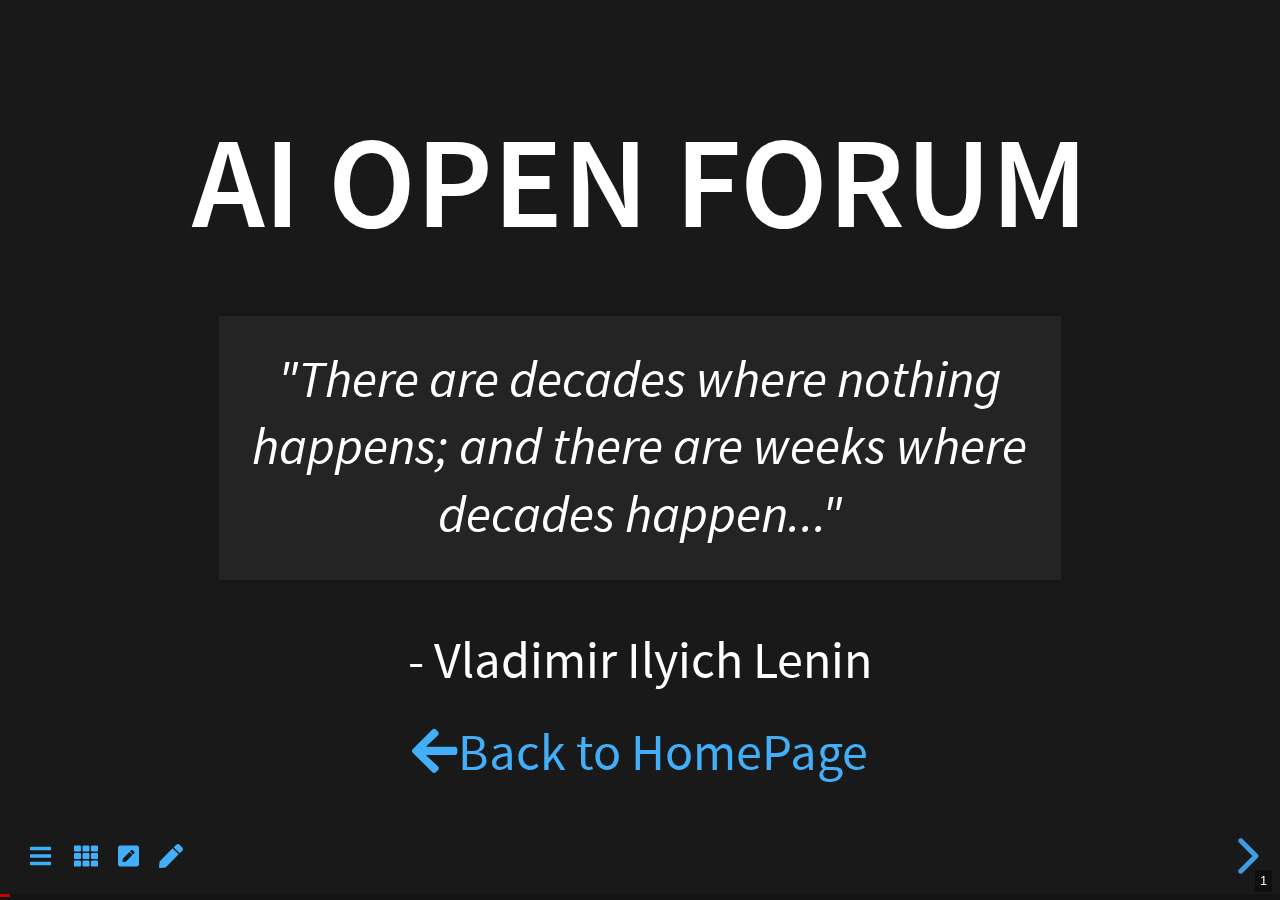
==== commit 5c62ecb5: "Added more elements to main page" ====
--- a/ai.html
+++ b/ai.html
@@ -94,6 +94,10 @@
 > "There are decades where nothing happens; and there are weeks where decades happen..."
 
 \- Vladimir Ilyich Lenin
+<div>
+	<a href="index.html"><i class="fa fa-arrow-left"></i>Back to HomePage</a>
+</div>
+
 </div></script></section><section  data-markdown><script type="text/template"><!-- .slide: class="drop" -->
 <div class="" style="position: absolute; left: 0px; top: 0px; height: 700px; width: 960px; min-height: 700px; display: flex; flex-direction: column; align-items: center; justify-content: center" absolute="true">
 
